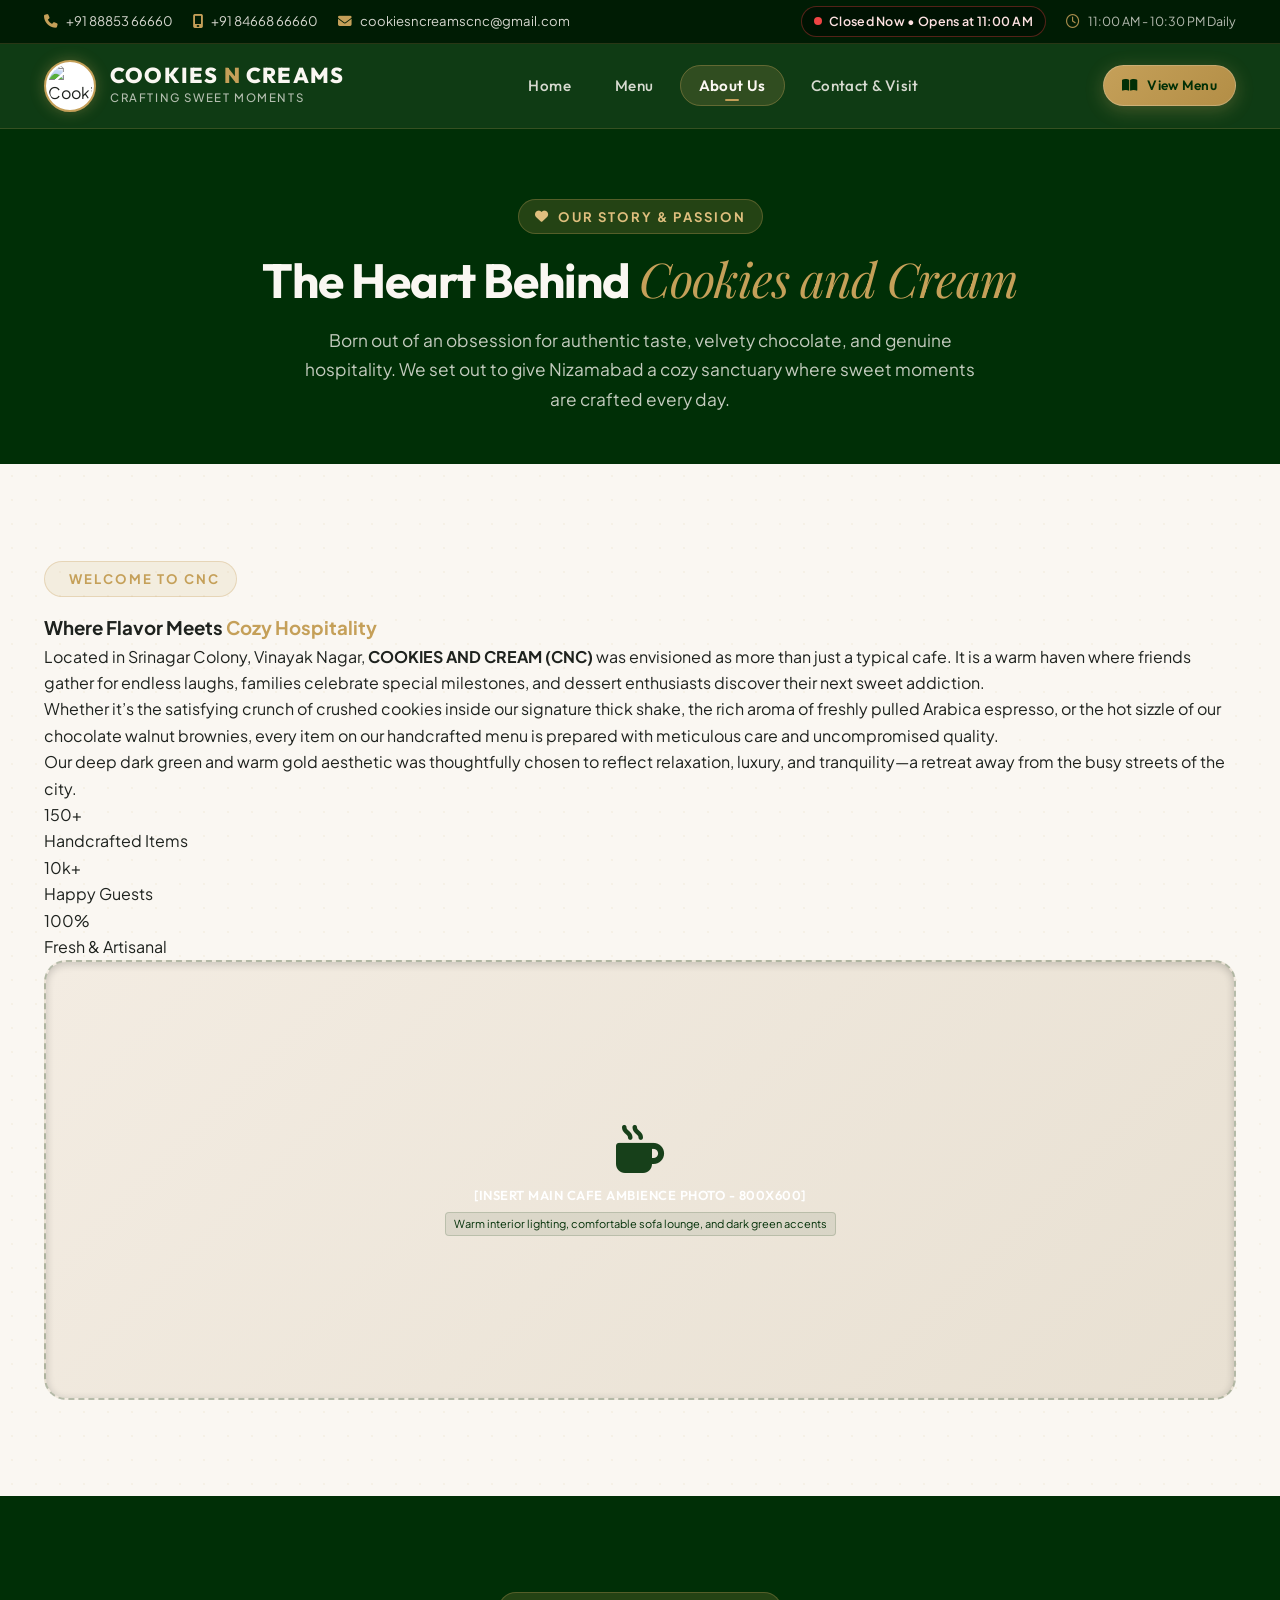
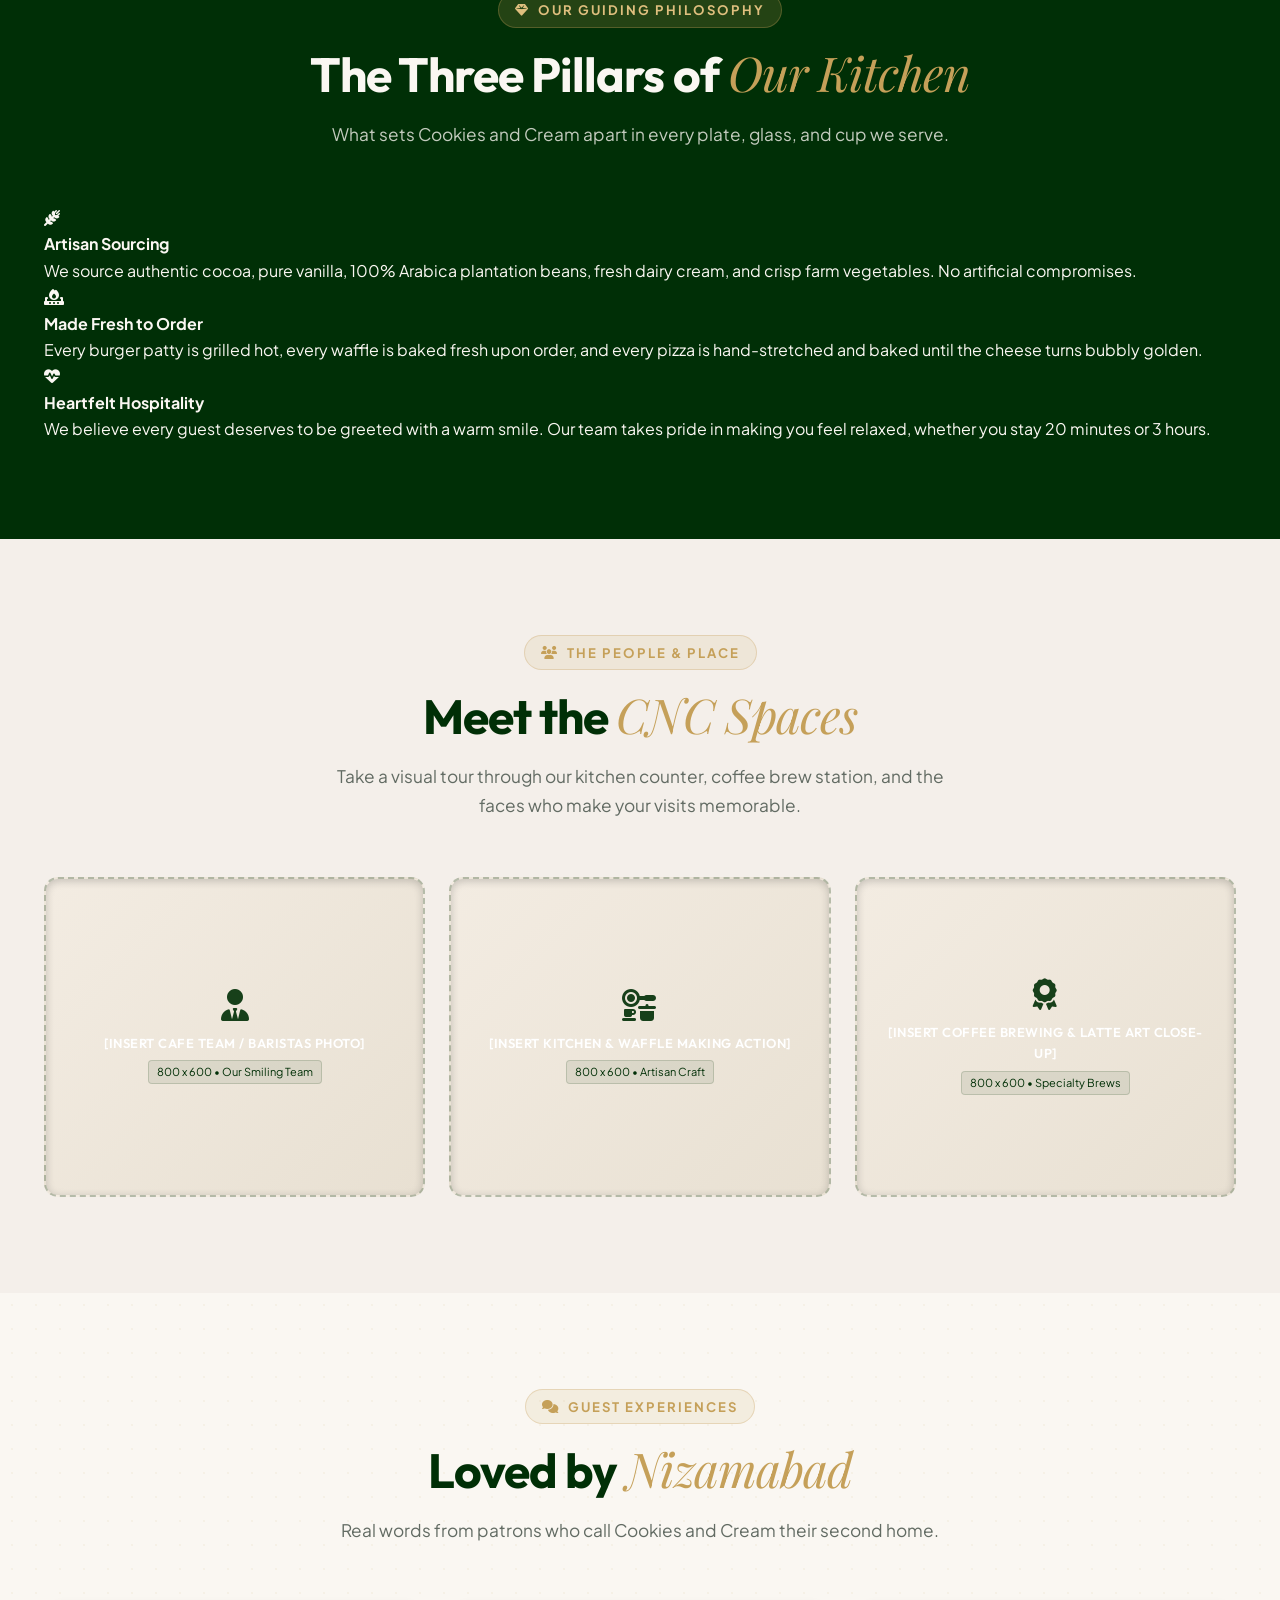
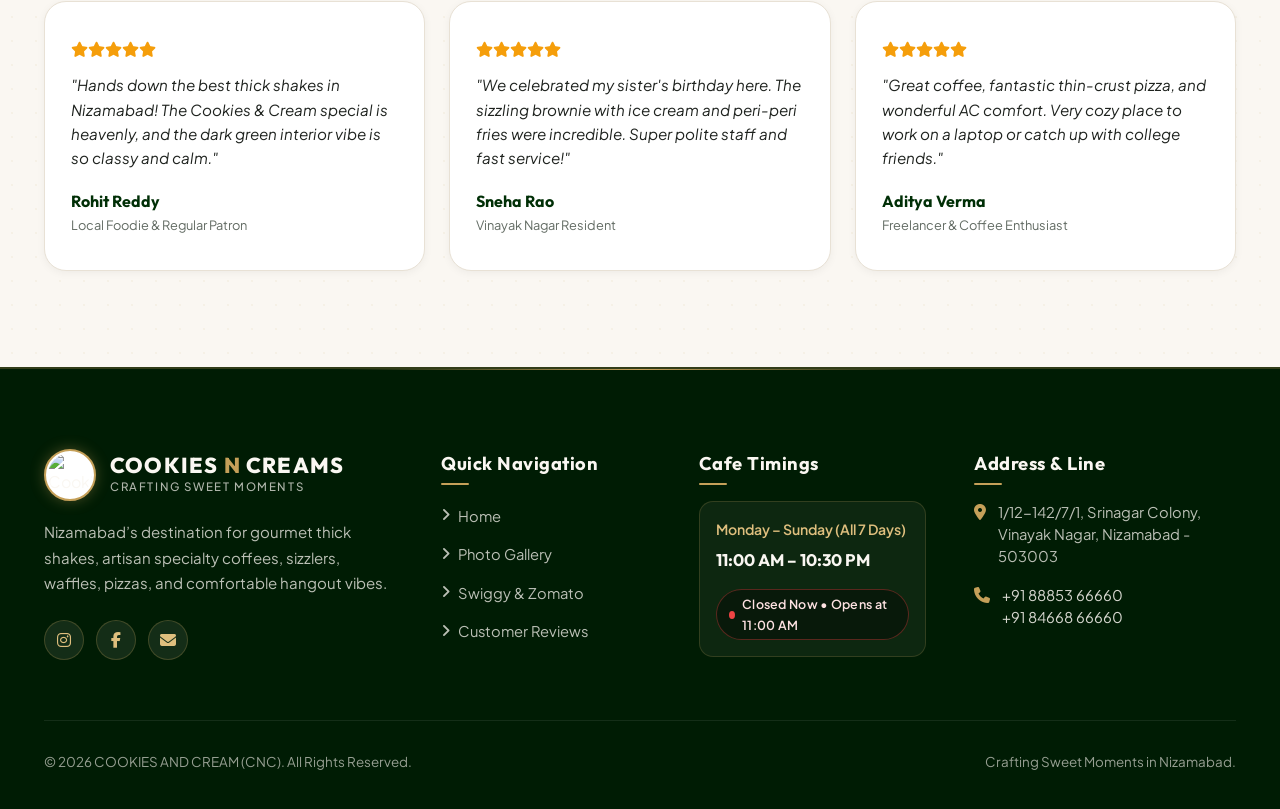
==== about.html @ c21a1222 "Add files via upload" ====
<!DOCTYPE html>
<html lang="en">
<head>
  <meta charset="UTF-8">
  <meta name="viewport" content="width=device-width, initial-scale=1.0">
  <title>About Us | COOKIES AND CREAM (CNC) - Our Story & Cafe Vibe</title>
  <meta name="description" content="Discover the story behind Cookies and Cream (CNC) in Nizamabad. Learn about our passion for artisan thick shakes, specialty coffee brews, cozy ambience, and sweet moments.">

  <!-- Favicon -->
  <link rel="icon" type="image/png" href="./favicon.png">

  <!-- Google Fonts -->
  <link rel="preconnect" href="https://fonts.googleapis.com">
  <link rel="preconnect" href="https://fonts.gstatic.com" crossorigin>
  <link href="https://fonts.googleapis.com/css2?family=Outfit:wght@400;500;600;700;800&family=Playfair+Display:ital,wght@0,600;0,700;1,400;1,600&family=Plus+Jakarta+Sans:wght@300;400;500;600;700&display=swap" rel="stylesheet">

  <!-- Font Awesome Icons -->
  <link rel="stylesheet" href="https://cdnjs.cloudflare.com/ajax/libs/font-awesome/6.5.1/css/all.min.css">

  <!-- Stylesheets -->
  <link rel="stylesheet" href="./style.css">
  <link rel="stylesheet" href="./components.css">
</head>
<body>

  <!-- Top Bar with Live Open/Closed Status -->
  <div class="topbar">
    <div class="container topbar-inner">
      <div class="topbar-left">
        <a href="tel:+918885366660" class="topbar-item" title="Call cafe line 1"><i class="fa-solid fa-phone"></i> +91 88853 66660</a>
        <a href="tel:+918466866660" class="topbar-item" title="Call cafe line 2"><i class="fa-solid fa-mobile-screen"></i> +91 84668 66660</a>
        <a href="mailto:cookiesncreamscnc@gmail.com" class="topbar-item"><i class="fa-solid fa-envelope"></i> cookiesncreamscnc@gmail.com</a>
      </div>
      <div class="topbar-right">
        <div class="live-status-pill is-open" id="aboutLiveStatus">
          <span class="live-status-dot"></span>
          <span>Checking Hours...</span>
        </div>
        <span class="topbar-item" style="font-size: 0.78rem; opacity: 0.85;">
          <i class="fa-regular fa-clock"></i> 11:00 AM - 10:30 PM Daily
        </span>
      </div>
    </div>
  </div>

  <!-- Primary Header -->
  <header class="site-header">
    <div class="container">
      <nav class="navbar">
        <a href="index.html" class="brand-link">
          <div class="brand-emblem-wrap">
            <img src="assets/images/logo.png" alt="Cookies and Cream Emblem" class="brand-emblem-img">
          </div>
          <div class="brand-text-block">
            <span class="brand-title">COOKIES <span>N</span> CREAMS</span>
            <span class="brand-tagline">Crafting Sweet Moments</span>
          </div>
        </a>

        <ul class="nav-menu">
          <li><a href="index.html" class="nav-link">Home</a></li>
          <li><a href="menu.html" class="nav-link">Menu</a></li>
          <li><a href="about.html" class="nav-link active">About Us</a></li>
          <li><a href="contact.html" class="nav-link">Contact & Visit</a></li>
        </ul>

        <div class="nav-actions">
          <a href="menu.html" class="btn btn-gold btn-sm">
            <i class="fa-solid fa-book-open"></i> View Menu
          </a>
          <button class="mobile-nav-toggle" aria-label="Open mobile menu">
            <i class="fa-solid fa-bars-staggered"></i>
          </button>
        </div>
      </nav>
    </div>
  </header>

  <!-- Mobile Drawer -->
  <div class="mobile-drawer-overlay"></div>
  <aside class="mobile-drawer">
    <div class="drawer-header">
      <div class="brand-text-block">
        <span class="brand-title">COOKIES <span>N</span> CREAMS</span>
        <span class="brand-tagline">Crafting Sweet Moments</span>
      </div>
      <button class="drawer-close" aria-label="Close menu"><i class="fa-solid fa-xmark"></i></button>
    </div>
    <ul class="drawer-nav">
      <li><a href="index.html" class="drawer-link"><i class="fa-solid fa-house"></i> Home</a></li>
      <li><a href="menu.html" class="drawer-link"><i class="fa-solid fa-utensils"></i> Complete Menu</a></li>
      <li><a href="about.html" class="drawer-link active"><i class="fa-solid fa-heart"></i> About Us</a></li>
      <li><a href="contact.html" class="drawer-link"><i class="fa-solid fa-location-dot"></i> Contact & Directions</a></li>
    </ul>
    <div class="drawer-info">
      <div class="drawer-contact-item">
        <i class="fa-solid fa-phone"></i>
        <div>
          <a href="tel:+918885366660">+91 88853 66660</a><br>
          <a href="tel:+918466866660">+91 84668 66660</a>
        </div>
      </div>
    </div>
  </aside>

  <!-- ==========================================================================
       HERO BANNER
       ========================================================================== -->
  <section class="section section-dark" style="padding: 70px 0 50px; text-align: center;">
    <div class="container">
      <span class="section-tag"><i class="fa-solid fa-heart"></i> Our Story & Passion</span>
      <h1 class="section-title">The Heart Behind <span class="serif">Cookies and Cream</span></h1>
      <p class="section-desc" style="max-width: 680px; margin: 0 auto;">
        Born out of an obsession for authentic taste, velvety chocolate, and genuine hospitality. We set out to give Nizamabad a cozy sanctuary where sweet moments are crafted every day.
      </p>
    </div>
  </section>

  <!-- ==========================================================================
       ORIGIN STORY SPLIT SECTION
       ========================================================================== -->
  <section class="section section-pattern">
    <div class="container">
      <div class="story-split">
        <div class="story-content">
          <span class="section-tag"><i class="fa-solid fa-sparkles"></i> Welcome to CNC</span>
          <h3>Where Flavor Meets <span class="serif" style="color: var(--color-gold);">Cozy Hospitality</span></h3>
          <p>
            Located in Srinagar Colony, Vinayak Nagar, <strong>COOKIES AND CREAM (CNC)</strong> was envisioned as more than just a typical cafe. It is a warm haven where friends gather for endless laughs, families celebrate special milestones, and dessert enthusiasts discover their next sweet addiction.
          </p>
          <p>
            Whether it’s the satisfying crunch of crushed cookies inside our signature thick shake, the rich aroma of freshly pulled Arabica espresso, or the hot sizzle of our chocolate walnut brownies, every item on our handcrafted menu is prepared with meticulous care and uncompromised quality.
          </p>
          <p>
            Our deep dark green and warm gold aesthetic was thoughtfully chosen to reflect relaxation, luxury, and tranquility—a retreat away from the busy streets of the city.
          </p>

          <div class="stats-grid">
            <div class="stat-box">
              <div class="stat-number">150+</div>
              <div class="stat-label">Handcrafted Items</div>
            </div>
            <div class="stat-box">
              <div class="stat-number">10k+</div>
              <div class="stat-label">Happy Guests</div>
            </div>
            <div class="stat-box">
              <div class="stat-number">100%</div>
              <div class="stat-label">Fresh & Artisanal</div>
            </div>
          </div>
        </div>

        <div>
          <!-- Clean Placeholder for Main Cafe Ambience Photo -->
          <div class="image-placeholder image-placeholder-light" style="min-height: 440px; border-radius: var(--radius-lg);">
            <i class="fa-solid fa-mug-hot placeholder-icon" style="font-size: 3rem;"></i>
            <span class="placeholder-label">[Insert Main Cafe Ambience Photo - 800x600]</span>
            <span class="placeholder-dimensions">Warm interior lighting, comfortable sofa lounge, and dark green accents</span>
          </div>
        </div>
      </div>
    </div>
  </section>

  <!-- ==========================================================================
       OUR 3 PILLARS: SOURCING, ATMOSPHERE & HOSPITALITY
       ========================================================================== -->
  <section class="section section-dark">
    <div class="container">
      <div class="section-header">
        <span class="section-tag"><i class="fa-solid fa-gem"></i> Our Guiding Philosophy</span>
        <h2 class="section-title">The Three Pillars of <span class="serif">Our Kitchen</span></h2>
        <p class="section-desc">What sets Cookies and Cream apart in every plate, glass, and cup we serve.</p>
      </div>

      <div class="values-grid">
        <div class="value-card">
          <div class="value-card-icon">
            <i class="fa-solid fa-wheat-awn"></i>
          </div>
          <h4>Artisan Sourcing</h4>
          <p>We source authentic cocoa, pure vanilla, 100% Arabica plantation beans, fresh dairy cream, and crisp farm vegetables. No artificial compromises.</p>
        </div>

        <div class="value-card">
          <div class="value-card-icon">
            <i class="fa-solid fa-fire-burner"></i>
          </div>
          <h4>Made Fresh to Order</h4>
          <p>Every burger patty is grilled hot, every waffle is baked fresh upon order, and every pizza is hand-stretched and baked until the cheese turns bubbly golden.</p>
        </div>

        <div class="value-card">
          <div class="value-card-icon">
            <i class="fa-solid fa-heart-pulse"></i>
          </div>
          <h4>Heartfelt Hospitality</h4>
          <p>We believe every guest deserves to be greeted with a warm smile. Our team takes pride in making you feel relaxed, whether you stay 20 minutes or 3 hours.</p>
        </div>
      </div>
    </div>
  </section>

  <!-- ==========================================================================
       PHOTO PLACEHOLDERS: TEAM & BEHIND THE SCENES
       ========================================================================== -->
  <section class="section section-cream">
    <div class="container">
      <div class="section-header">
        <span class="section-tag"><i class="fa-solid fa-users"></i> The People & Place</span>
        <h2 class="section-title">Meet the <span class="serif">CNC Spaces</span></h2>
        <p class="section-desc">Take a visual tour through our kitchen counter, coffee brew station, and the faces who make your visits memorable.</p>
      </div>

      <div style="display: grid; grid-template-columns: repeat(auto-fit, minmax(280px, 1fr)); gap: 24px;">
        <div class="image-placeholder image-placeholder-light" style="min-height: 320px;">
          <i class="fa-solid fa-user-tie placeholder-icon"></i>
          <span class="placeholder-label">[Insert Cafe Team / Baristas Photo]</span>
          <span class="placeholder-dimensions">800 x 600 • Our Smiling Team</span>
        </div>

        <div class="image-placeholder image-placeholder-light" style="min-height: 320px;">
          <i class="fa-solid fa-kitchen-set placeholder-icon"></i>
          <span class="placeholder-label">[Insert Kitchen & Waffle Making Action]</span>
          <span class="placeholder-dimensions">800 x 600 • Artisan Craft</span>
        </div>

        <div class="image-placeholder image-placeholder-light" style="min-height: 320px;">
          <i class="fa-solid fa-award placeholder-icon"></i>
          <span class="placeholder-label">[Insert Coffee Brewing & Latte Art Close-up]</span>
          <span class="placeholder-dimensions">800 x 600 • Specialty Brews</span>
        </div>
      </div>
    </div>
  </section>

  <!-- ==========================================================================
       CUSTOMER TESTIMONIALS & COMMUNITY LOVE
       ========================================================================== -->
  <section class="section section-pattern">
    <div class="container">
      <div class="section-header">
        <span class="section-tag"><i class="fa-solid fa-comments"></i> Guest Experiences</span>
        <h2 class="section-title">Loved by <span class="serif">Nizamabad</span></h2>
        <p class="section-desc">Real words from patrons who call Cookies and Cream their second home.</p>
      </div>

      <div class="highlights-grid">
        <div class="highlight-card">
          <div style="color: #F59E0B; margin-bottom: 12px; font-size: 0.95rem;">
            <i class="fa-solid fa-star"></i><i class="fa-solid fa-star"></i><i class="fa-solid fa-star"></i><i class="fa-solid fa-star"></i><i class="fa-solid fa-star"></i>
          </div>
          <p style="font-size: 0.95rem; color: var(--color-charcoal); line-height: 1.6; margin-bottom: 18px; font-style: italic;">
            "Hands down the best thick shakes in Nizamabad! The Cookies & Cream special is heavenly, and the dark green interior vibe is so classy and calm."
          </p>
          <div style="font-weight: 700; font-family: var(--font-heading); color: var(--color-primary);">Rohit Reddy</div>
          <div style="font-size: 0.8rem; color: var(--color-muted);">Local Foodie & Regular Patron</div>
        </div>

        <div class="highlight-card">
          <div style="color: #F59E0B; margin-bottom: 12px; font-size: 0.95rem;">
            <i class="fa-solid fa-star"></i><i class="fa-solid fa-star"></i><i class="fa-solid fa-star"></i><i class="fa-solid fa-star"></i><i class="fa-solid fa-star"></i>
          </div>
          <p style="font-size: 0.95rem; color: var(--color-charcoal); line-height: 1.6; margin-bottom: 18px; font-style: italic;">
            "We celebrated my sister's birthday here. The sizzling brownie with ice cream and peri-peri fries were incredible. Super polite staff and fast service!"
          </p>
          <div style="font-weight: 700; font-family: var(--font-heading); color: var(--color-primary);">Sneha Rao</div>
          <div style="font-size: 0.8rem; color: var(--color-muted);">Vinayak Nagar Resident</div>
        </div>

        <div class="highlight-card">
          <div style="color: #F59E0B; margin-bottom: 12px; font-size: 0.95rem;">
            <i class="fa-solid fa-star"></i><i class="fa-solid fa-star"></i><i class="fa-solid fa-star"></i><i class="fa-solid fa-star"></i><i class="fa-solid fa-star"></i>
          </div>
          <p style="font-size: 0.95rem; color: var(--color-charcoal); line-height: 1.6; margin-bottom: 18px; font-style: italic;">
            "Great coffee, fantastic thin-crust pizza, and wonderful AC comfort. Very cozy place to work on a laptop or catch up with college friends."
          </p>
          <div style="font-weight: 700; font-family: var(--font-heading); color: var(--color-primary);">Aditya Verma</div>
          <div style="font-size: 0.8rem; color: var(--color-muted);">Freelancer & Coffee Enthusiast</div>
        </div>
      </div>
    </div>
  </section>

  <!-- ==========================================================================
       FOOTER (SORTED & VERIFIED QUICK NAV)
       ========================================================================== -->
  <footer class="site-footer">
    <div class="container">
      <div class="footer-grid">
        <div class="footer-brand">
          <a href="index.html" class="brand-link">
            <div class="brand-emblem-wrap">
              <img src="assets/images/logo.png" alt="Cookies and Cream Emblem" class="brand-emblem-img">
            </div>
            <div class="brand-text-block">
              <span class="brand-title">COOKIES <span>N</span> CREAMS</span>
              <span class="brand-tagline">Crafting Sweet Moments</span>
            </div>
          </a>
          <p class="footer-about">
            Nizamabad’s destination for gourmet thick shakes, artisan specialty coffees, sizzlers, waffles, pizzas, and comfortable hangout vibes.
          </p>
          <div class="footer-socials">
            <a href="https://www.instagram.com/cookiesncreams_cnc/" target="_blank" rel="noopener noreferrer" class="social-icon-btn" aria-label="Instagram"><i class="fa-brands fa-instagram"></i></a>
            <a href="https://facebook.com" target="_blank" rel="noopener noreferrer" class="social-icon-btn" aria-label="Facebook"><i class="fa-brands fa-facebook-f"></i></a>
            <a href="mailto:cookiesncreamscnc@gmail.com" class="social-icon-btn" aria-label="Email"><i class="fa-solid fa-envelope"></i></a>
          </div>
        </div>

        <div>
            <h4 class="footer-col-title">Quick Navigation</h4>
            <ul class="footer-links">
              <li>
                <a href="index.html"
                  ><i class="fa-solid fa-angle-right"></i> Home</a
                >
              </li>
              <li>
                <a href="#gallery-section"
                  ><i class="fa-solid fa-angle-right"></i> Photo Gallery</a
                >
              </li>
              <li>
                <a href="#delivery-section"
                  ><i class="fa-solid fa-angle-right"></i> Swiggy & Zomato</a
                >
              </li>
              <li>
                <a href="#reviews-section"
                  ><i class="fa-solid fa-angle-right"></i> Customer Reviews</a
                >
              </li>
            </ul>
          </div>

        <div>
          <h4 class="footer-col-title">Cafe Timings</h4>
          <div class="timing-box">
            <div class="timing-days">Monday – Sunday (All 7 Days)</div>
            <div class="timing-hours">11:00 AM – 10:30 PM</div>
            <div class="live-status-pill is-open" style="margin-top: 6px;">
              <span class="live-status-dot"></span>
              <span>Open Now</span>
            </div>
          </div>
        </div>

        <div>
          <h4 class="footer-col-title">Address & Line</h4>
          <div class="footer-contact-list">
            <div class="footer-contact-item">
              <i class="fa-solid fa-location-dot"></i>
              <div>
                1/12-142/7/1, Srinagar Colony,<br>
                Vinayak Nagar, Nizamabad - 503003
              </div>
            </div>
            <div class="footer-contact-item">
              <i class="fa-solid fa-phone"></i>
              <div>
                <a href="tel:+918885366660">+91 88853 66660</a><br>
                <a href="tel:+918466866660">+91 84668 66660</a>
              </div>
            </div>
          </div>
        </div>
      </div>

      <div class="footer-bottom">
        <div>&copy; 2026 COOKIES AND CREAM (CNC). All Rights Reserved.</div>
        <div>Crafting Sweet Moments in Nizamabad.</div>
      </div>
    </div>
  </footer>

  <!-- Floating Mobile Bar (Cleaned) -->
  <div class="floating-action-bar">
    <div class="floating-action-inner">
      <a href="tel:+918885366660" class="floating-btn primary-call">
        <i class="fa-solid fa-phone-volume"></i>
        <span>Call</span>
      </a>
      <a href="menu.html" class="floating-btn">
        <i class="fa-solid fa-utensils"></i>
        <span>Menu</span>
      </a>
      <a href="index.html#gallery-section" class="floating-btn">
        <i class="fa-solid fa-camera"></i>
        <span>Gallery</span>
      </a>
      <a href="contact.html#map-location" class="floating-btn">
        <i class="fa-solid fa-location-dot"></i>
        <span>Location</span>
      </a>
    </div>
  </div>

  <button class="back-to-top" aria-label="Scroll to top"><i class="fa-solid fa-arrow-up"></i></button>

  <!-- Scripts -->
  <script src="./main.js"></script>
</body>
</html>
---- style.css ----
/* ==========================================================================
   COOKIES AND CREAM (CNC) - CORE DESIGN SYSTEM & STYLESHEET
   Brand Theme: Deep Dark Green (#002F06), Cream (#FAF7F2), Warm Gold (#C5A059)
   ========================================================================== */

:root {
  /* Primary & Accent Color Palette */
  --color-primary: #002F06;
  --color-primary-dark: #001c04;
  --color-primary-light: #084a10;
  --color-primary-surface: #0a3d11;
  --color-primary-rgb: 0, 47, 6;

  --color-gold: #C5A059;
  --color-gold-light: #dfbf7e;
  --color-gold-dark: #a07d35;
  --color-gold-rgb: 197, 160, 89;

  --color-cream: #FAF7F2;
  --color-cream-soft: #F4EFEA;
  --color-cream-card: #FFFFFF;
  --color-cream-border: #E8E1D5;

  --color-charcoal: #1E221E;
  --color-charcoal-light: #2D332D;
  --color-muted: #626B63;
  --color-muted-light: #8E968F;

  /* Status Indicators */
  --color-open-green: #10B981;
  --color-closed-red: #EF4444;

  /* Delivery Partner Colors */
  --color-swiggy: #FC8019;
  --color-zomato: #E23744;

  /* Typography */
  --font-body: 'Plus Jakarta Sans', -apple-system, BlinkMacSystemFont, 'Segoe UI', Roboto, sans-serif;
  --font-heading: 'Outfit', sans-serif;
  --font-serif: 'Playfair Display', Georgia, serif;

  /* Shadows & Glassmorphism */
  --shadow-sm: 0 2px 8px rgba(0, 0, 0, 0.05);
  --shadow-md: 0 8px 24px rgba(0, 0, 0, 0.08);
  --shadow-lg: 0 16px 40px rgba(0, 0, 0, 0.12);
  --shadow-gold: 0 8px 30px rgba(197, 160, 89, 0.22);
  --shadow-dark: 0 12px 36px rgba(0, 47, 6, 0.25);

  --glass-bg: rgba(255, 255, 255, 0.08);
  --glass-border: rgba(197, 160, 89, 0.22);
  --glass-blur: blur(12px);

  /* Radius & Transitions */
  --radius-sm: 8px;
  --radius-md: 14px;
  --radius-lg: 22px;
  --radius-xl: 32px;
  --radius-full: 9999px;

  --transition-fast: 0.2s cubic-bezier(0.25, 0.46, 0.45, 0.94);
  --transition-normal: 0.35s cubic-bezier(0.16, 1, 0.3, 1);
  --transition-bounce: 0.5s cubic-bezier(0.34, 1.56, 0.64, 1);

  --container-max: 1240px;
  --nav-height: 84px;
  --topbar-height: 40px;
}

/* Base Reset */
*, *::before, *::after {
  box-sizing: border-box;
  margin: 0;
  padding: 0;
}

html {
  font-size: 16px;
  scroll-behavior: smooth;
  -webkit-text-size-adjust: 100%;
}

body {
  font-family: var(--font-body);
  background-color: var(--color-cream);
  color: var(--color-charcoal);
  line-height: 1.65;
  overflow-x: hidden;
  -webkit-font-smoothing: antialiased;
  -moz-osx-font-smoothing: grayscale;
}

img, picture, svg, video {
  display: block;
  max-width: 100%;
}

a {
  color: inherit;
  text-decoration: none;
  transition: var(--transition-fast);
}

button, input, select, textarea {
  font: inherit;
}

button {
  cursor: pointer;
  border: none;
  background: none;
}

ul, ol {
  list-style: none;
}

/* Accessibility Focus */
:focus-visible {
  outline: 2px solid var(--color-gold);
  outline-offset: 3px;
}

/* ==========================================================================
   LAYOUT CONTAINERS & UTILITIES
   ========================================================================== */

.container {
  width: 100%;
  max-width: var(--container-max);
  margin-left: auto;
  margin-right: auto;
  padding-left: 24px;
  padding-right: 24px;
}

.container-narrow {
  max-width: 960px;
}

.section {
  padding-top: 96px;
  padding-bottom: 96px;
  position: relative;
}

.section-dark {
  background-color: var(--color-primary);
  color: var(--color-cream);
}

.section-cream {
  background-color: var(--color-cream-soft);
}

.section-pattern {
  background-image: radial-gradient(rgba(197, 160, 89, 0.08) 1px, transparent 1px);
  background-size: 24px 24px;
}

/* Section Header Component */
.section-header {
  text-align: center;
  margin-bottom: 56px;
  position: relative;
}

.section-tag {
  display: inline-flex;
  align-items: center;
  gap: 8px;
  font-size: 0.82rem;
  font-weight: 700;
  text-transform: uppercase;
  letter-spacing: 2px;
  color: var(--color-gold);
  background: rgba(197, 160, 89, 0.12);
  padding: 6px 16px;
  border-radius: var(--radius-full);
  margin-bottom: 16px;
  border: 1px solid rgba(197, 160, 89, 0.3);
}

.section-dark .section-tag {
  background: rgba(197, 160, 89, 0.18);
  color: var(--color-gold-light);
}

.section-title {
  font-family: var(--font-heading);
  font-size: clamp(2rem, 3.8vw, 3rem);
  font-weight: 700;
  line-height: 1.2;
  letter-spacing: -0.02em;
  color: var(--color-primary);
  margin-bottom: 16px;
}

.section-dark .section-title {
  color: var(--color-cream);
}

.section-title .serif {
  font-family: var(--font-serif);
  font-weight: 400;
  font-style: italic;
  color: var(--color-gold);
}

.section-desc {
  font-size: 1.08rem;
  color: var(--color-muted);
  max-width: 640px;
  margin-left: auto;
  margin-right: auto;
  line-height: 1.7;
}

.section-dark .section-desc {
  color: rgba(250, 247, 242, 0.78);
}

/* ==========================================================================
   TOP BAR & LIVE STATUS INDICATOR
   ========================================================================== */

.topbar {
  background-color: var(--color-primary-dark);
  color: var(--color-cream);
  font-size: 0.82rem;
  border-bottom: 1px solid rgba(197, 160, 89, 0.2);
  position: relative;
  z-index: 101;
}

.topbar-inner {
  display: flex;
  align-items: center;
  justify-content: space-between;
  min-height: var(--topbar-height);
  padding-top: 6px;
  padding-bottom: 6px;
  gap: 16px;
}

.topbar-left, .topbar-right {
  display: flex;
  align-items: center;
  gap: 20px;
}

.topbar-item {
  display: inline-flex;
  align-items: center;
  gap: 8px;
  color: rgba(250, 247, 242, 0.85);
  transition: var(--transition-fast);
}

.topbar-item:hover {
  color: var(--color-gold-light);
}

.topbar-item i {
  color: var(--color-gold);
  font-size: 0.85rem;
}

/* Dynamic Live Status Badge */
.live-status-pill {
  display: inline-flex;
  align-items: center;
  gap: 7px;
  background: rgba(0, 0, 0, 0.35);
  padding: 4px 12px;
  border-radius: var(--radius-full);
  font-weight: 600;
  font-size: 0.78rem;
  border: 1px solid rgba(255, 255, 255, 0.15);
  letter-spacing: 0.3px;
  transition: var(--transition-fast);
}

.live-status-dot {
  width: 8px;
  height: 8px;
  border-radius: 50%;
  display: inline-block;
  position: relative;
}

.live-status-pill.is-open {
  border-color: rgba(16, 185, 129, 0.4);
  color: #D1FAE5;
}

.live-status-pill.is-open .live-status-dot {
  background-color: var(--color-open-green);
  box-shadow: 0 0 0 0 rgba(16, 185, 129, 0.7);
  animation: pulse-green 2s infinite;
}

.live-status-pill.is-closed {
  border-color: rgba(239, 68, 68, 0.35);
  color: #FEE2E2;
}

.live-status-pill.is-closed .live-status-dot {
  background-color: var(--color-closed-red);
}

@keyframes pulse-green {
  0% {
    box-shadow: 0 0 0 0 rgba(16, 185, 129, 0.7);
  }
  70% {
    box-shadow: 0 0 0 8px rgba(16, 185, 129, 0);
  }
  100% {
    box-shadow: 0 0 0 0 rgba(16, 185, 129, 0);
  }
}

/* ==========================================================================
   HEADER & NAVIGATION
   ========================================================================== */

.site-header {
  position: sticky;
  top: 0;
  left: 0;
  right: 0;
  z-index: 100;
  background-color: rgba(0, 47, 6, 0.94);
  backdrop-filter: blur(14px);
  -webkit-backdrop-filter: blur(14px);
  border-bottom: 1px solid rgba(197, 160, 89, 0.22);
  transition: all 0.3s ease;
}

.site-header.scrolled {
  background-color: rgba(0, 47, 6, 0.98);
  box-shadow: 0 10px 30px rgba(0, 0, 0, 0.25);
}

.navbar {
  display: flex;
  align-items: center;
  justify-content: space-between;
  height: var(--nav-height);
}

/* Brand Logo */
.brand-link {
  display: flex;
  align-items: center;
  gap: 14px;
  text-decoration: none;
}

.brand-emblem-wrap {
  width: 52px;
  height: 52px;
  border-radius: 50%;
  background: #FFFFFF;
  padding: 2px;
  display: flex;
  align-items: center;
  justify-content: center;
  box-shadow: 0 0 14px rgba(197, 160, 89, 0.35);
  border: 2px solid var(--color-gold);
  flex-shrink: 0;
  transition: transform var(--transition-normal);
}

.brand-link:hover .brand-emblem-wrap {
  transform: rotate(6deg) scale(1.05);
}

.brand-emblem-img {
  width: 100%;
  height: 100%;
  object-fit: contain;
  border-radius: 50%;
}

.brand-text-block {
  display: flex;
  flex-direction: column;
}

.brand-title {
  font-family: var(--font-heading);
  font-size: 1.35rem;
  font-weight: 800;
  letter-spacing: 1.2px;
  color: var(--color-cream);
  line-height: 1.1;
  text-transform: uppercase;
}

.brand-title span {
  color: var(--color-gold);
}

.brand-tagline {
  font-size: 0.72rem;
  letter-spacing: 1.6px;
  text-transform: uppercase;
  color: rgba(250, 247, 242, 0.7);
  font-weight: 500;
}

/* Nav Menu */
.nav-menu {
  display: flex;
  align-items: center;
  gap: 8px;
}

.nav-link {
  position: relative;
  font-family: var(--font-heading);
  font-size: 0.95rem;
  font-weight: 500;
  color: rgba(250, 247, 242, 0.85);
  padding: 10px 18px;
  border-radius: var(--radius-full);
  transition: var(--transition-fast);
  letter-spacing: 0.4px;
}

.nav-link:hover {
  color: var(--color-gold-light);
  background: rgba(255, 255, 255, 0.06);
}

.nav-link.active {
  color: var(--color-cream);
  background: rgba(197, 160, 89, 0.18);
  border: 1px solid rgba(197, 160, 89, 0.35);
  font-weight: 600;
}

.nav-link.active::after {
  content: '';
  position: absolute;
  bottom: 4px;
  left: 50%;
  transform: translateX(-50%);
  width: 14px;
  height: 2px;
  background-color: var(--color-gold);
  border-radius: 2px;
}

/* Nav Actions */
.nav-actions {
  display: flex;
  align-items: center;
  gap: 14px;
}

/* Buttons */
.btn {
  display: inline-flex;
  align-items: center;
  justify-content: center;
  gap: 10px;
  padding: 13px 26px;
  border-radius: var(--radius-full);
  font-family: var(--font-heading);
  font-size: 0.94rem;
  font-weight: 600;
  letter-spacing: 0.3px;
  text-decoration: none;
  transition: all var(--transition-normal);
  white-space: nowrap;
}

.btn-gold {
  background: linear-gradient(135deg, #C5A059 0%, #B38E46 100%);
  color: #002F06;
  box-shadow: 0 4px 18px rgba(197, 160, 89, 0.3);
  border: 1px solid rgba(255, 255, 255, 0.2);
}

.btn-gold:hover {
  background: linear-gradient(135deg, #dfbf7e 0%, #C5A059 100%);
  transform: translateY(-2px);
  box-shadow: 0 8px 24px rgba(197, 160, 89, 0.45);
  color: #001a03;
}

.btn-outline-gold {
  background: transparent;
  color: var(--color-gold-light);
  border: 1.5px solid var(--color-gold);
}

.btn-outline-gold:hover {
  background: rgba(197, 160, 89, 0.15);
  color: var(--color-cream);
  border-color: var(--color-gold-light);
  transform: translateY(-2px);
}

.btn-primary {
  background-color: var(--color-primary);
  color: var(--color-cream);
  box-shadow: var(--shadow-dark);
}

.btn-primary:hover {
  background-color: var(--color-primary-light);
  transform: translateY(-2px);
  color: #FFFFFF;
}

.btn-outline-dark {
  border: 1.5px solid var(--color-primary);
  color: var(--color-primary);
  background: transparent;
}

.btn-outline-dark:hover {
  background-color: var(--color-primary);
  color: var(--color-cream);
  transform: translateY(-2px);
}

.btn-sm {
  padding: 8px 18px;
  font-size: 0.85rem;
}

.btn-lg {
  padding: 16px 34px;
  font-size: 1.05rem;
}

/* Mobile Toggle Hamburger */
.mobile-nav-toggle {
  display: none;
  width: 44px;
  height: 44px;
  background: rgba(255, 255, 255, 0.08);
  border: 1px solid rgba(197, 160, 89, 0.3);
  border-radius: var(--radius-sm);
  color: var(--color-cream);
  font-size: 1.25rem;
  align-items: center;
  justify-content: center;
  transition: var(--transition-fast);
}

.mobile-nav-toggle:hover {
  background: rgba(197, 160, 89, 0.2);
  color: var(--color-gold);
}

/* Mobile Drawer */
.mobile-drawer {
  position: fixed;
  top: 0;
  right: -100%;
  width: 85%;
  max-width: 380px;
  height: 100vh;
  background-color: var(--color-primary-dark);
  color: var(--color-cream);
  z-index: 1000;
  box-shadow: -10px 0 30px rgba(0, 0, 0, 0.5);
  padding: 30px 24px;
  display: flex;
  flex-direction: column;
  transition: right 0.4s cubic-bezier(0.16, 1, 0.3, 1);
  overflow-y: auto;
  border-left: 1px solid rgba(197, 160, 89, 0.25);
}

.mobile-drawer.open {
  right: 0;
}

.mobile-drawer-overlay {
  position: fixed;
  inset: 0;
  background: rgba(0, 0, 0, 0.7);
  backdrop-filter: blur(4px);
  z-index: 999;
  opacity: 0;
  pointer-events: none;
  transition: opacity 0.3s ease;
}

.mobile-drawer-overlay.active {
  opacity: 1;
  pointer-events: auto;
}

.drawer-header {
  display: flex;
  align-items: center;
  justify-content: space-between;
  padding-bottom: 20px;
  border-bottom: 1px solid rgba(197, 160, 89, 0.2);
  margin-bottom: 24px;
}

.drawer-close {
  width: 38px;
  height: 38px;
  border-radius: 50%;
  background: rgba(255, 255, 255, 0.08);
  color: var(--color-cream);
  display: flex;
  align-items: center;
  justify-content: center;
  font-size: 1.1rem;
}

.drawer-nav {
  display: flex;
  flex-direction: column;
  gap: 12px;
  margin-bottom: 30px;
}

.drawer-link {
  display: flex;
  align-items: center;
  gap: 14px;
  padding: 12px 16px;
  border-radius: var(--radius-md);
  font-family: var(--font-heading);
  font-size: 1.05rem;
  font-weight: 600;
  color: rgba(250, 247, 242, 0.85);
  transition: var(--transition-fast);
}

.drawer-link i {
  color: var(--color-gold);
  width: 22px;
}

.drawer-link:hover, .drawer-link.active {
  background: rgba(197, 160, 89, 0.16);
  color: var(--color-gold-light);
}

.drawer-info {
  margin-top: auto;
  padding-top: 24px;
  border-top: 1px solid rgba(197, 160, 89, 0.2);
  display: flex;
  flex-direction: column;
  gap: 14px;
  font-size: 0.88rem;
}

.drawer-contact-item {
  display: flex;
  align-items: flex-start;
  gap: 10px;
  color: rgba(250, 247, 242, 0.75);
}

.drawer-contact-item i {
  color: var(--color-gold);
  margin-top: 3px;
}

/* ==========================================================================
   FOOTER COMPONENT
   ========================================================================== */

.site-footer {
  background-color: var(--color-primary-dark);
  color: var(--color-cream);
  padding-top: 80px;
  padding-bottom: 36px;
  border-top: 2px solid rgba(197, 160, 89, 0.25);
  position: relative;
  overflow: hidden;
}

.site-footer::before {
  content: '';
  position: absolute;
  top: 0;
  left: 50%;
  transform: translateX(-50%);
  width: 600px;
  height: 1px;
  background: linear-gradient(90deg, transparent, var(--color-gold), transparent);
}

.footer-grid {
  display: grid;
  grid-template-columns: 2fr 1.2fr 1.3fr 1.5fr;
  gap: 48px;
  margin-bottom: 60px;
}

.footer-brand .brand-link {
  margin-bottom: 18px;
}

.footer-about {
  color: rgba(250, 247, 242, 0.75);
  font-size: 0.94rem;
  line-height: 1.7;
  margin-bottom: 24px;
}

.footer-socials {
  display: flex;
  gap: 12px;
}

.social-icon-btn {
  width: 40px;
  height: 40px;
  border-radius: 50%;
  background: rgba(255, 255, 255, 0.08);
  border: 1px solid rgba(197, 160, 89, 0.25);
  color: var(--color-gold-light);
  display: flex;
  align-items: center;
  justify-content: center;
  font-size: 1rem;
  transition: all var(--transition-fast);
}

.social-icon-btn:hover {
  background: var(--color-gold);
  color: #002F06;
  transform: translateY(-3px);
  box-shadow: 0 6px 16px rgba(197, 160, 89, 0.35);
}

.footer-col-title {
  font-family: var(--font-heading);
  font-size: 1.15rem;
  font-weight: 700;
  color: var(--color-cream);
  margin-bottom: 22px;
  position: relative;
  letter-spacing: 0.5px;
}

.footer-col-title::after {
  content: '';
  position: absolute;
  bottom: -6px;
  left: 0;
  width: 28px;
  height: 2px;
  background-color: var(--color-gold);
  border-radius: 2px;
}

.footer-links {
  display: flex;
  flex-direction: column;
  gap: 12px;
}

.footer-links a {
  color: rgba(250, 247, 242, 0.75);
  font-size: 0.92rem;
  transition: var(--transition-fast);
  display: inline-flex;
  align-items: center;
  gap: 8px;
}

.footer-links a:hover {
  color: var(--color-gold-light);
  transform: translateX(4px);
}

.footer-contact-list {
  display: flex;
  flex-direction: column;
  gap: 16px;
}

.footer-contact-item {
  display: flex;
  gap: 12px;
  font-size: 0.92rem;
  color: rgba(250, 247, 242, 0.75);
  line-height: 1.5;
}

.footer-contact-item i {
  color: var(--color-gold);
  font-size: 1rem;
  margin-top: 3px;
  flex-shrink: 0;
}

.footer-contact-item a {
  color: rgba(250, 247, 242, 0.85);
}

.footer-contact-item a:hover {
  color: var(--color-gold-light);
}

.timing-box {
  background: rgba(255, 255, 255, 0.05);
  border: 1px solid rgba(197, 160, 89, 0.2);
  border-radius: var(--radius-md);
  padding: 16px;
}

.timing-days {
  font-weight: 600;
  color: var(--color-gold-light);
  font-size: 0.88rem;
  margin-bottom: 4px;
}

.timing-hours {
  font-size: 1.05rem;
  font-weight: 700;
  color: var(--color-cream);
  font-family: var(--font-heading);
  margin-bottom: 10px;
}

.footer-bottom {
  padding-top: 30px;
  border-top: 1px solid rgba(255, 255, 255, 0.08);
  display: flex;
  align-items: center;
  justify-content: space-between;
  flex-wrap: wrap;
  gap: 16px;
  font-size: 0.84rem;
  color: rgba(250, 247, 242, 0.6);
}

.footer-bottom a {
  color: var(--color-gold-light);
}

/* ==========================================================================
   FLOATING MOBILE ACTION BAR & BACK TO TOP
   ========================================================================== */

.floating-action-bar {
  display: none;
  position: fixed;
  bottom: 16px;
  left: 16px;
  right: 16px;
  background: rgba(0, 35, 4, 0.94);
  backdrop-filter: blur(16px);
  border: 1px solid rgba(197, 160, 89, 0.35);
  border-radius: var(--radius-full);
  padding: 8px 12px;
  z-index: 99;
  box-shadow: 0 10px 30px rgba(0, 0, 0, 0.4);
}

.floating-action-inner {
  display: flex;
  align-items: center;
  justify-content: space-around;
  gap: 8px;
}

.floating-btn {
  display: flex;
  flex-direction: column;
  align-items: center;
  gap: 4px;
  color: var(--color-cream);
  font-size: 0.72rem;
  font-weight: 600;
  text-decoration: none;
  padding: 6px 12px;
  border-radius: var(--radius-sm);
  transition: var(--transition-fast);
}

.floating-btn i {
  font-size: 1.1rem;
  color: var(--color-gold);
}

.floating-btn.primary-call {
  background: var(--color-gold);
  color: #002F06;
  border-radius: var(--radius-full);
  padding: 8px 16px;
}

.floating-btn.primary-call i {
  color: #002F06;
}

.back-to-top {
  position: fixed;
  bottom: 30px;
  right: 30px;
  width: 46px;
  height: 46px;
  border-radius: 50%;
  background: var(--color-primary);
  border: 1.5px solid var(--color-gold);
  color: var(--color-gold);
  display: flex;
  align-items: center;
  justify-content: center;
  font-size: 1.1rem;
  z-index: 90;
  cursor: pointer;
  box-shadow: var(--shadow-md);
  opacity: 0;
  visibility: hidden;
  transform: translateY(12px);
  transition: all var(--transition-normal);
}

.back-to-top.visible {
  opacity: 1;
  visibility: visible;
  transform: translateY(0);
}

.back-to-top:hover {
  background: var(--color-gold);
  color: var(--color-primary);
  transform: translateY(-4px);
}

/* ==========================================================================
   RESPONSIVE DESIGN BREAKPOINTS
   ========================================================================== */

@media (max-width: 1024px) {
  .footer-grid {
    grid-template-columns: repeat(2, 1fr);
    gap: 40px;
  }
}

@media (max-width: 868px) {
  .topbar-left {
    display: none;
  }
  
  .topbar-inner {
    justify-content: center;
  }

  .nav-menu, .nav-actions .btn {
    display: none;
  }

  .mobile-nav-toggle {
    display: flex;
  }

  .floating-action-bar {
    display: block;
  }

  body {
    padding-bottom: 74px; /* Space for mobile floating bar */
  }

  .back-to-top {
    bottom: 86px;
    right: 20px;
  }
}

@media (max-width: 640px) {
  .footer-grid {
    grid-template-columns: 1fr;
    gap: 36px;
  }

  .footer-bottom {
    flex-direction: column;
    text-align: center;
  }

  .section {
    padding-top: 64px;
    padding-bottom: 64px;
  }
}
---- components.css ----
/* ==========================================================================
   COOKIES AND CREAM (CNC) - SPECIALIZED INTERACTIVE COMPONENTS
   Simple Vanilla HTML / CSS / JS - Fully Responsive across all devices
   ========================================================================== */

/* ==========================================================================
   1. HERO SECTION
   ========================================================================== */
.hero {
  position: relative;
  min-height: 85vh;
  display: flex;
  align-items: center;
  background-color: var(--color-primary-dark);
  color: var(--color-cream);
  padding: 90px 0 70px;
  overflow: hidden;
}

.hero-bg-container {
  position: absolute;
  inset: 0;
  z-index: 1;
  overflow: hidden;
}

.hero-bg-media {
  width: 100%;
  height: 100%;
  object-fit: cover;
  opacity: 0.32;
  filter: contrast(110%) brightness(85%);
  transform: scale(1.03);
  transition: transform 8s ease;
}

.hero:hover .hero-bg-media {
  transform: scale(1.07);
}

.hero-overlay {
  position: absolute;
  inset: 0;
  background: radial-gradient(circle at 75% 30%, rgba(197, 160, 89, 0.15) 0%, transparent 60%),
              linear-gradient(180deg, rgba(0, 47, 6, 0.90) 0%, rgba(0, 24, 4, 0.96) 100%);
  z-index: 2;
}

.hero-content {
  position: relative;
  z-index: 3;
  max-width: 800px;
}

.hero-badge {
  display: inline-flex;
  align-items: center;
  gap: 9px;
  background: rgba(197, 160, 89, 0.15);
  border: 1px solid rgba(197, 160, 89, 0.35);
  padding: 7px 18px;
  border-radius: var(--radius-full);
  font-size: 0.84rem;
  font-weight: 600;
  color: var(--color-gold-light);
  letter-spacing: 1.4px;
  text-transform: uppercase;
  margin-bottom: 22px;
  backdrop-filter: blur(8px);
}

.hero-badge i {
  color: var(--color-gold);
}

.hero-title {
  font-family: var(--font-heading);
  font-size: clamp(2.2rem, 5.2vw, 4rem);
  font-weight: 800;
  line-height: 1.14;
  letter-spacing: -0.02em;
  color: var(--color-cream);
  margin-bottom: 22px;
}

.hero-title .gold-text {
  color: var(--color-gold);
  background: linear-gradient(135deg, #dfbf7e 0%, #C5A059 100%);
  -webkit-background-clip: text;
  -webkit-text-fill-color: transparent;
}

.hero-title .serif-italic {
  font-family: var(--font-serif);
  font-weight: 400;
  font-style: italic;
  display: block;
  font-size: 0.92em;
}

.hero-subtitle {
  font-size: 1.12rem;
  line-height: 1.7;
  color: rgba(250, 247, 242, 0.85);
  margin-bottom: 34px;
  max-width: 640px;
}

.hero-actions {
  display: flex;
  align-items: center;
  gap: 16px;
  flex-wrap: wrap;
  margin-bottom: 42px;
}

.hero-features-bar {
  display: flex;
  align-items: center;
  gap: 28px;
  padding-top: 26px;
  border-top: 1px solid rgba(197, 160, 89, 0.2);
  flex-wrap: wrap;
}

.hero-feature-item {
  display: flex;
  align-items: center;
  gap: 12px;
}

.hero-feature-icon {
  width: 42px;
  height: 42px;
  border-radius: 50%;
  background: rgba(197, 160, 89, 0.12);
  border: 1px solid rgba(197, 160, 89, 0.3);
  display: flex;
  align-items: center;
  justify-content: center;
  color: var(--color-gold);
  font-size: 1.1rem;
}

.hero-feature-text h4 {
  font-family: var(--font-heading);
  font-size: 0.92rem;
  font-weight: 700;
  color: var(--color-cream);
  margin-bottom: 2px;
}

.hero-feature-text p {
  font-size: 0.8rem;
  color: rgba(250, 247, 242, 0.65);
}

/* ==========================================================================
   2. DELIVERY REDIRECT CARDS (SWIGGY & ZOMATO ONLY)
   ========================================================================== */

.delivery-section {
  position: relative;
  padding: 80px 0;
  background-color: #FAF7F2;
}

.delivery-grid-two {
  display: grid;
  grid-template-columns: repeat(2, 1fr);
  gap: 28px;
  margin-top: 20px;
  max-width: 900px;
  margin-left: auto;
  margin-right: auto;
}

.delivery-card {
  position: relative;
  background: #FFFFFF;
  border-radius: var(--radius-lg);
  padding: 34px 30px;
  box-shadow: 0 8px 24px rgba(0, 0, 0, 0.05);
  border: 1.5px solid var(--color-cream-border);
  transition: all var(--transition-normal);
  display: flex;
  flex-direction: column;
  justify-content: space-between;
  overflow: hidden;
}

.delivery-card::before {
  content: '';
  position: absolute;
  top: 0;
  left: 0;
  right: 0;
  height: 5px;
  transition: transform var(--transition-normal);
  transform: scaleX(0);
  transform-origin: left;
}

.delivery-card:hover {
  transform: translateY(-6px);
  box-shadow: 0 16px 36px rgba(0, 0, 0, 0.1);
}

.delivery-card:hover::before {
  transform: scaleX(1);
}

/* Swiggy Variant */
.delivery-card.swiggy::before {
  background: var(--color-swiggy);
}

.delivery-card.swiggy:hover {
  border-color: rgba(252, 128, 25, 0.4);
}

/* Zomato Variant */
.delivery-card.zomato::before {
  background: var(--color-zomato);
}

.delivery-card.zomato:hover {
  border-color: rgba(226, 55, 68, 0.4);
}

.delivery-card-header {
  display: flex;
  align-items: center;
  justify-content: space-between;
  margin-bottom: 20px;
}

.delivery-brand-badge {
  display: flex;
  align-items: center;
  gap: 14px;
}

.delivery-icon-box {
  width: 52px;
  height: 52px;
  border-radius: var(--radius-md);
  display: flex;
  align-items: center;
  justify-content: center;
  font-size: 1.6rem;
  color: #FFFFFF;
}

.delivery-card.swiggy .delivery-icon-box {
  background: linear-gradient(135deg, #FC8019 0%, #E66A00 100%);
  box-shadow: 0 6px 16px rgba(252, 128, 25, 0.35);
}

.delivery-card.zomato .delivery-icon-box {
  background: linear-gradient(135deg, #E23744 0%, #CB202D 100%);
  box-shadow: 0 6px 16px rgba(226, 55, 68, 0.35);
}

.delivery-brand-names h3 {
  font-family: var(--font-heading);
  font-size: 1.4rem;
  font-weight: 800;
  color: var(--color-charcoal);
  margin-bottom: 2px;
}

.delivery-brand-names span {
  font-size: 0.82rem;
  color: var(--color-muted);
  font-weight: 500;
}

.delivery-rating {
  display: inline-flex;
  align-items: center;
  gap: 5px;
  background: #F4EFEA;
  padding: 6px 12px;
  border-radius: var(--radius-full);
  font-size: 0.85rem;
  font-weight: 700;
  color: var(--color-primary);
}

.delivery-rating i {
  color: #F59E0B;
}

.delivery-body {
  margin-bottom: 26px;
}

.delivery-body p {
  font-size: 0.94rem;
  color: var(--color-muted);
  line-height: 1.6;
  margin-bottom: 16px;
}

.delivery-perks {
  display: flex;
  flex-wrap: wrap;
  gap: 8px;
}

.delivery-perk-chip {
  display: inline-flex;
  align-items: center;
  gap: 6px;
  background: #F9F7F4;
  border: 1px solid var(--color-cream-border);
  padding: 5px 12px;
  border-radius: var(--radius-full);
  font-size: 0.78rem;
  color: var(--color-charcoal);
  font-weight: 500;
}

.delivery-perk-chip i {
  color: var(--color-primary);
  font-size: 0.75rem;
}

.delivery-btn {
  display: flex;
  align-items: center;
  justify-content: center;
  gap: 10px;
  padding: 14px 22px;
  border-radius: var(--radius-md);
  font-family: var(--font-heading);
  font-size: 0.96rem;
  font-weight: 700;
  text-decoration: none;
  transition: all var(--transition-fast);
  width: 100%;
}

.delivery-card.swiggy .delivery-btn {
  background-color: var(--color-swiggy);
  color: #FFFFFF;
}

.delivery-card.swiggy .delivery-btn:hover {
  background-color: #E66A00;
  box-shadow: 0 6px 20px rgba(252, 128, 25, 0.4);
}

.delivery-card.zomato .delivery-btn {
  background-color: var(--color-zomato);
  color: #FFFFFF;
}

.delivery-card.zomato .delivery-btn:hover {
  background-color: #CB202D;
  box-shadow: 0 6px 20px rgba(226, 55, 68, 0.4);
}

/* ==========================================================================
   3. QUICK HIGHLIGHTS / FEATURE CARDS
   ========================================================================== */

.highlights-grid {
  display: grid;
  grid-template-columns: repeat(auto-fit, minmax(260px, 1fr));
  gap: 24px;
}

.highlight-card {
  background: #FFFFFF;
  border-radius: var(--radius-lg);
  padding: 34px 26px;
  border: 1px solid var(--color-cream-border);
  box-shadow: var(--shadow-sm);
  transition: all var(--transition-normal);
  text-align: left;
  position: relative;
  display: flex;
  flex-direction: column;
}

.highlight-card:hover {
  transform: translateY(-5px);
  box-shadow: var(--shadow-md);
  border-color: rgba(197, 160, 89, 0.5);
}

.highlight-icon-box {
  width: 58px;
  height: 58px;
  border-radius: var(--radius-md);
  background: rgba(0, 47, 6, 0.05);
  border: 1px solid rgba(197, 160, 89, 0.3);
  display: flex;
  align-items: center;
  justify-content: center;
  font-size: 1.5rem;
  color: var(--color-primary);
  margin-bottom: 20px;
  transition: all var(--transition-fast);
}

.highlight-card:hover .highlight-icon-box {
  background: var(--color-primary);
  color: var(--color-gold);
  transform: scale(1.06) rotate(3deg);
}

.highlight-title {
  font-family: var(--font-heading);
  font-size: 1.25rem;
  font-weight: 700;
  color: var(--color-primary);
  margin-bottom: 10px;
}

.highlight-desc {
  font-size: 0.94rem;
  color: var(--color-muted);
  line-height: 1.65;
}

/* ==========================================================================
   4. IMAGE PLACEHOLDER SYSTEM (STYLED BOXES WITH LABELS & DIMENSIONS)
   ========================================================================== */

.image-placeholder {
  position: relative;
  background: linear-gradient(135deg, #273328 0%, #1a231b 100%);
  border: 2px dashed rgba(197, 160, 89, 0.45);
  border-radius: var(--radius-md);
  display: flex;
  flex-direction: column;
  align-items: center;
  justify-content: center;
  text-align: center;
  padding: 22px;
  color: var(--color-cream);
  min-height: 230px;
  width: 100%;
  overflow: hidden;
  box-shadow: inset 0 2px 8px rgba(0, 0, 0, 0.2);
  transition: all var(--transition-fast);
}

.image-placeholder:hover {
  border-color: var(--color-gold);
  background: linear-gradient(135deg, #2e3d2f 0%, #1e291f 100%);
}

.image-placeholder-light {
  background: linear-gradient(135deg, #F3ECE2 0%, #E8E0D2 100%);
  border: 2px dashed rgba(0, 47, 6, 0.25);
  color: var(--color-primary);
}

.image-placeholder-light:hover {
  border-color: var(--color-primary);
}

.placeholder-icon {
  font-size: 2.2rem;
  color: var(--color-gold);
  margin-bottom: 10px;
  opacity: 0.9;
}

.image-placeholder-light .placeholder-icon {
  color: var(--color-primary);
}

.placeholder-label {
  font-family: var(--font-heading);
  font-weight: 700;
  font-size: 1rem;
  letter-spacing: 0.4px;
  margin-bottom: 4px;
  text-transform: uppercase;
}

.placeholder-dimensions {
  font-size: 0.78rem;
  color: rgba(250, 247, 242, 0.7);
  background: rgba(0, 0, 0, 0.3);
  padding: 3px 10px;
  border-radius: var(--radius-full);
  border: 1px solid rgba(255, 255, 255, 0.1);
  display: inline-block;
}

.image-placeholder-light .placeholder-dimensions {
  color: var(--color-primary);
  background: rgba(0, 47, 6, 0.08);
  border-color: rgba(0, 47, 6, 0.15);
}

/* ==========================================================================
   5. INTERACTIVE CAFE GALLERY SECTION
   ========================================================================== */

.gallery-filters {
  display: flex;
  align-items: center;
  justify-content: center;
  gap: 10px;
  flex-wrap: wrap;
  margin-bottom: 34px;
}

.gallery-filter-btn {
  padding: 9px 20px;
  border-radius: var(--radius-full);
  border: 1.5px solid var(--color-cream-border);
  background: #FFFFFF;
  font-family: var(--font-heading);
  font-size: 0.88rem;
  font-weight: 600;
  color: var(--color-charcoal);
  transition: all var(--transition-fast);
}

.gallery-filter-btn:hover {
  border-color: var(--color-gold);
  color: var(--color-primary);
}

.gallery-filter-btn.active {
  background: var(--color-primary);
  color: var(--color-cream);
  border-color: var(--color-primary);
  box-shadow: 0 4px 14px rgba(0, 47, 6, 0.2);
}

.interactive-gallery-grid {
  display: grid;
  grid-template-columns: repeat(auto-fill, minmax(280px, 1fr));
  gap: 22px;
}

.gallery-card {
  position: relative;
  border-radius: var(--radius-md);
  overflow: hidden;
  box-shadow: var(--shadow-sm);
  background: #111A12;
  cursor: pointer;
  aspect-ratio: 4/3;
  transition: all var(--transition-normal);
  border: 1px solid var(--color-cream-border);
}

.gallery-card:hover {
  transform: translateY(-5px);
  box-shadow: var(--shadow-lg);
  border-color: var(--color-gold);
}

.gallery-card-img {
  width: 100%;
  height: 100%;
  object-fit: cover;
  transition: transform var(--transition-normal);
}

.gallery-card:hover .gallery-card-img {
  transform: scale(1.06);
}

.gallery-card-overlay {
  position: absolute;
  inset: 0;
  background: linear-gradient(180deg, transparent 40%, rgba(0, 47, 6, 0.92) 100%);
  display: flex;
  flex-direction: column;
  justify-content: flex-end;
  padding: 20px;
  color: var(--color-cream);
  opacity: 0.95;
  transition: opacity var(--transition-fast);
}

.gallery-card-tag {
  font-size: 0.72rem;
  font-weight: 700;
  text-transform: uppercase;
  color: var(--color-gold-light);
  letter-spacing: 1px;
  margin-bottom: 4px;
}

.gallery-card-title {
  font-family: var(--font-heading);
  font-size: 1.05rem;
  font-weight: 700;
  line-height: 1.25;
}

.gallery-expand-icon {
  position: absolute;
  top: 14px;
  right: 14px;
  width: 36px;
  height: 36px;
  border-radius: 50%;
  background: rgba(0, 0, 0, 0.45);
  border: 1px solid rgba(255, 255, 255, 0.2);
  display: flex;
  align-items: center;
  justify-content: center;
  color: var(--color-cream);
  font-size: 0.85rem;
  transition: all var(--transition-fast);
}

.gallery-card:hover .gallery-expand-icon {
  background: var(--color-gold);
  color: #002F06;
  transform: scale(1.1);
}

/* ==========================================================================
   6. CUSTOMER REVIEWS & TESTIMONIALS SECTION
   ========================================================================== */

.reviews-summary-badge {
  display: inline-flex;
  align-items: center;
  gap: 14px;
  background: #FFFFFF;
  border: 1.5px solid var(--color-cream-border);
  border-radius: var(--radius-full);
  padding: 10px 24px;
  box-shadow: var(--shadow-sm);
  margin-bottom: 36px;
}

.reviews-score {
  font-family: var(--font-heading);
  font-size: 1.35rem;
  font-weight: 800;
  color: var(--color-primary);
  display: flex;
  align-items: center;
  gap: 4px;
}

.reviews-stars {
  color: #F59E0B;
  font-size: 0.95rem;
  display: flex;
  gap: 3px;
}

.reviews-count-text {
  font-size: 0.85rem;
  color: var(--color-muted);
  font-weight: 500;
  border-left: 1px solid var(--color-cream-border);
  padding-left: 14px;
}

.reviews-grid {
  display: grid;
  grid-template-columns: repeat(auto-fit, minmax(300px, 1fr));
  gap: 24px;
}

.review-card {
  background: #FFFFFF;
  border-radius: var(--radius-lg);
  padding: 30px 26px;
  border: 1px solid var(--color-cream-border);
  box-shadow: var(--shadow-sm);
  display: flex;
  flex-direction: column;
  justify-content: space-between;
  transition: all var(--transition-normal);
  position: relative;
}

.review-card:hover {
  transform: translateY(-5px);
  box-shadow: var(--shadow-md);
  border-color: rgba(197, 160, 89, 0.4);
}

.review-quote-icon {
  position: absolute;
  top: 24px;
  right: 26px;
  font-size: 1.8rem;
  color: rgba(197, 160, 89, 0.18);
}

.review-stars {
  color: #F59E0B;
  display: flex;
  gap: 3px;
  font-size: 0.95rem;
  margin-bottom: 14px;
}

.review-text {
  font-size: 0.95rem;
  color: var(--color-charcoal);
  line-height: 1.65;
  margin-bottom: 22px;
  font-style: italic;
}

.review-dish-tag {
  display: inline-flex;
  align-items: center;
  gap: 6px;
  font-size: 0.78rem;
  font-weight: 600;
  color: var(--color-primary);
  background: rgba(0, 47, 6, 0.06);
  padding: 4px 10px;
  border-radius: var(--radius-full);
  margin-bottom: 18px;
}

.review-author {
  display: flex;
  align-items: center;
  gap: 12px;
  padding-top: 14px;
  border-top: 1px solid var(--color-cream-border);
}

.review-avatar {
  width: 44px;
  height: 44px;
  border-radius: 50%;
  background: var(--color-primary);
  color: var(--color-gold);
  display: flex;
  align-items: center;
  justify-content: center;
  font-family: var(--font-heading);
  font-weight: 700;
  font-size: 1rem;
  flex-shrink: 0;
}

.review-author-info h4 {
  font-family: var(--font-heading);
  font-size: 0.95rem;
  font-weight: 700;
  color: var(--color-charcoal);
  line-height: 1.2;
}

.review-author-info span {
  font-size: 0.78rem;
  color: var(--color-muted);
}

/* ==========================================================================
   7. ACCORDION FAQ SECTION
   ========================================================================== */

.faq-container {
  max-width: 820px;
  margin: 0 auto;
}

.faq-item {
  background: #FFFFFF;
  border-radius: var(--radius-md);
  border: 1px solid var(--color-cream-border);
  margin-bottom: 14px;
  overflow: hidden;
  transition: all var(--transition-fast);
}

.faq-item.active {
  border-color: var(--color-gold);
  box-shadow: var(--shadow-sm);
}

.faq-header {
  width: 100%;
  display: flex;
  align-items: center;
  justify-content: space-between;
  padding: 20px 24px;
  text-align: left;
  background: none;
  font-family: var(--font-heading);
  font-size: 1.05rem;
  font-weight: 700;
  color: var(--color-primary);
  gap: 14px;
}

.faq-icon {
  width: 28px;
  height: 28px;
  border-radius: 50%;
  background: rgba(0, 47, 6, 0.05);
  display: flex;
  align-items: center;
  justify-content: center;
  color: var(--color-gold-dark);
  font-size: 0.85rem;
  transition: transform var(--transition-normal);
  flex-shrink: 0;
}

.faq-item.active .faq-icon {
  transform: rotate(180deg);
  background: var(--color-primary);
  color: var(--color-gold);
}

.faq-body {
  max-height: 0;
  overflow: hidden;
  transition: max-height 0.35s ease, padding 0.35s ease;
  padding: 0 24px;
}

.faq-item.active .faq-body {
  max-height: 240px;
  padding: 0 24px 22px;
}

.faq-body p {
  font-size: 0.94rem;
  color: var(--color-muted);
  line-height: 1.65;
}

/* ==========================================================================
   8. MENU COMPONENTS & DIGITAL BOOK
   ========================================================================== */

.menu-control-panel {
  background: #FFFFFF;
  border-radius: var(--radius-lg);
  padding: 24px;
  box-shadow: var(--shadow-sm);
  border: 1px solid var(--color-cream-border);
  margin-bottom: 32px;
}

.menu-search-row {
  display: flex;
  align-items: center;
  gap: 16px;
  margin-bottom: 20px;
  flex-wrap: wrap;
}

.search-input-wrapper {
  position: relative;
  flex: 1;
  min-width: 260px;
}

.search-input-wrapper i {
  position: absolute;
  left: 18px;
  top: 50%;
  transform: translateY(-50%);
  color: var(--color-gold-dark);
  font-size: 1.05rem;
}

.menu-search-input {
  width: 100%;
  padding: 13px 18px 13px 48px;
  border-radius: var(--radius-full);
  border: 1.5px solid var(--color-cream-border);
  background: #FAF7F2;
  font-size: 0.95rem;
  color: var(--color-charcoal);
  transition: all var(--transition-fast);
}

.menu-search-input:focus {
  outline: none;
  border-color: var(--color-gold);
  background: #FFFFFF;
  box-shadow: 0 0 0 4px rgba(197, 160, 89, 0.18);
}

.diet-filters {
  display: flex;
  gap: 8px;
  flex-wrap: wrap;
}

.diet-filter-btn {
  display: inline-flex;
  align-items: center;
  gap: 6px;
  padding: 10px 18px;
  border-radius: var(--radius-full);
  border: 1.5px solid var(--color-cream-border);
  background: #FAF7F2;
  font-size: 0.85rem;
  font-weight: 600;
  color: var(--color-charcoal);
  transition: var(--transition-fast);
}

.diet-filter-btn:hover {
  border-color: var(--color-primary);
}

.diet-filter-btn.active {
  background: var(--color-primary);
  color: var(--color-cream);
  border-color: var(--color-primary);
}

/* Category Pills Bar */
.category-pills-bar {
  display: flex;
  align-items: center;
  gap: 10px;
  overflow-x: auto;
  padding-bottom: 8px;
  scrollbar-width: thin;
  scrollbar-color: var(--color-gold) transparent;
}

.category-pills-bar::-webkit-scrollbar {
  height: 4px;
}

.category-pills-bar::-webkit-scrollbar-thumb {
  background: var(--color-gold);
  border-radius: 4px;
}

.category-pill {
  display: inline-flex;
  align-items: center;
  gap: 8px;
  padding: 10px 20px;
  border-radius: var(--radius-full);
  background: #FAF7F2;
  border: 1px solid var(--color-cream-border);
  font-family: var(--font-heading);
  font-size: 0.88rem;
  font-weight: 600;
  color: var(--color-charcoal);
  white-space: nowrap;
  transition: all var(--transition-fast);
}

.category-pill i {
  color: var(--color-gold-dark);
}

.category-pill:hover {
  background: #FFFFFF;
  border-color: var(--color-gold);
  color: var(--color-primary);
}

.category-pill.active {
  background: var(--color-primary);
  color: var(--color-cream);
  border-color: var(--color-primary);
  box-shadow: 0 4px 14px rgba(1, 30, 6, 0.25);
}

.category-pill.active i {
  color: var(--color-gold-light);
}

/* Clean Menu Grid (Tile List Layout) */
.menu-grid {
  display: grid;
  grid-template-columns: repeat(auto-fill, minmax(340px, 1fr));
  gap: 16px;
}

.menu-item-tile {
  background: #FFFFFF;
  border: 1px solid var(--color-cream-border);
  border-radius: var(--radius-md);
  padding: 16px 20px;
  transition: all var(--transition-fast);
  display: flex;
  flex-direction: column;
  box-shadow: var(--shadow-sm);
}

.menu-item-tile:hover {
  border-color: var(--color-gold);
  box-shadow: var(--shadow-md);
  transform: translateY(-2px);
}

.menu-item-tile-top {
  display: flex;
  align-items: center;
  justify-content: space-between;
  gap: 14px;
  width: 100%;
}

.menu-item-tile-left {
  display: flex;
  align-items: center;
  gap: 12px;
  flex: 1;
  min-width: 0;
}

/* Official Indian Veg / Non-Veg Symbols */
.diet-symbol-box {
  width: 18px;
  height: 18px;
  border-radius: 3px;
  display: flex;
  align-items: center;
  justify-content: center;
  flex-shrink: 0;
}

.diet-symbol-box.veg {
  border: 1.8px solid #10B981; /* Green color for Veg */
}

.diet-symbol-box.veg .diet-symbol-circle {
  width: 8px;
  height: 8px;
  border-radius: 50%;
  background-color: #10B981;
}

.diet-symbol-box.non-veg {
  border: 1.8px solid #EF4444; /* Red color for Non-Veg */
}

.diet-symbol-box.non-veg .diet-symbol-circle {
  width: 8px;
  height: 8px;
  border-radius: 50%;
  background-color: #EF4444;
}

.menu-item-tile-info {
  display: flex;
  flex-direction: column;
  min-width: 0;
}

.menu-item-tile-name {
  font-family: var(--font-heading);
  font-size: 1.02rem;
  font-weight: 700;
  color: var(--color-primary);
  line-height: 1.3;
  word-break: break-word;
}

.menu-item-tile-category {
  font-size: 0.74rem;
  color: var(--color-gold-dark);
  font-weight: 600;
  text-transform: uppercase;
  letter-spacing: 0.5px;
  margin-top: 2px;
}

.menu-item-tile-price {
  font-family: var(--font-heading);
  font-size: 1.15rem;
  font-weight: 800;
  color: var(--color-primary);
  white-space: nowrap;
  letter-spacing: -0.01em;
}

/* ==========================================================================
   9. CONTACT & VISIT PAGE COMPONENTS
   ========================================================================== */

.contact-layout {
  display: grid;
  grid-template-columns: 1.1fr 1fr;
  gap: 44px;
  align-items: start;
}

.contact-info-cards {
  display: flex;
  flex-direction: column;
  gap: 20px;
}

.contact-card {
  background: #FFFFFF;
  border-radius: var(--radius-lg);
  padding: 26px;
  border: 1px solid var(--color-cream-border);
  box-shadow: var(--shadow-sm);
  display: flex;
  align-items: flex-start;
  gap: 20px;
  transition: all var(--transition-fast);
}

.contact-card:hover {
  transform: translateY(-3px);
  border-color: var(--color-gold);
  box-shadow: var(--shadow-md);
}

.contact-card-icon {
  width: 52px;
  height: 52px;
  border-radius: var(--radius-md);
  background: rgba(0, 47, 6, 0.06);
  border: 1px solid rgba(197, 160, 89, 0.3);
  display: flex;
  align-items: center;
  justify-content: center;
  color: var(--color-primary);
  font-size: 1.35rem;
  flex-shrink: 0;
}

.contact-card-content h4 {
  font-family: var(--font-heading);
  font-size: 1.15rem;
  font-weight: 700;
  color: var(--color-primary);
  margin-bottom: 6px;
}

.contact-card-content p, .contact-card-content a {
  color: var(--color-muted);
  font-size: 0.95rem;
  line-height: 1.6;
}

.phone-action-buttons {
  display: flex;
  gap: 10px;
  margin-top: 12px;
  flex-wrap: wrap;
}

.phone-btn {
  display: inline-flex;
  align-items: center;
  gap: 8px;
  padding: 8px 16px;
  border-radius: var(--radius-full);
  background: var(--color-primary);
  color: var(--color-cream);
  font-size: 0.88rem;
  font-weight: 600;
  font-family: var(--font-heading);
  transition: var(--transition-fast);
}

.phone-btn:hover {
  background: var(--color-gold);
  color: #002F06;
}

.contact-form-container {
  background: #FFFFFF;
  border-radius: var(--radius-lg);
  padding: 36px 30px;
  border: 1px solid var(--color-cream-border);
  box-shadow: var(--shadow-md);
}

.contact-form-container h3 {
  font-family: var(--font-heading);
  font-size: 1.55rem;
  font-weight: 700;
  color: var(--color-primary);
  margin-bottom: 8px;
}

.contact-form-container p {
  color: var(--color-muted);
  font-size: 0.94rem;
  margin-bottom: 24px;
}

.form-group {
  margin-bottom: 20px;
}

.form-label {
  display: block;
  font-size: 0.85rem;
  font-weight: 600;
  color: var(--color-primary);
  margin-bottom: 8px;
  text-transform: uppercase;
  letter-spacing: 0.5px;
}

.form-input, .form-textarea, .form-select {
  width: 100%;
  padding: 13px 18px;
  border-radius: var(--radius-md);
  border: 1.5px solid var(--color-cream-border);
  background: #FAF7F2;
  font-size: 0.95rem;
  color: var(--color-charcoal);
  transition: all var(--transition-fast);
}

.form-input:focus, .form-textarea:focus, .form-select:focus {
  outline: none;
  background: #FFFFFF;
  border-color: var(--color-gold);
  box-shadow: 0 0 0 4px rgba(197, 160, 89, 0.18);
}

.form-textarea {
  min-height: 110px;
  resize: vertical;
}

.map-embed-wrapper {
  margin-top: 40px;
  border-radius: var(--radius-lg);
  overflow: hidden;
  box-shadow: var(--shadow-md);
  border: 2px solid var(--color-cream-border);
  height: 400px;
  position: relative;
  background: #EEE;
}

.map-embed-wrapper iframe {
  width: 100%;
  height: 100%;
  border: 0;
}

.toast-notice {
  position: fixed;
  bottom: 30px;
  left: 50%;
  transform: translateX(-50%) translateY(100px);
  background: var(--color-primary-dark);
  color: var(--color-cream);
  padding: 14px 28px;
  border-radius: var(--radius-full);
  border: 1.5px solid var(--color-gold);
  box-shadow: 0 10px 30px rgba(0, 0, 0, 0.4);
  z-index: 10000;
  display: flex;
  align-items: center;
  gap: 12px;
  font-weight: 600;
  opacity: 0;
  transition: all 0.4s cubic-bezier(0.16, 1, 0.3, 1);
  max-width: 90vw;
  text-align: center;
}

.toast-notice.show {
  transform: translateX(-50%) translateY(0);
  opacity: 1;
}

/* ==========================================================================
   RESPONSIVE COMPONENT RULES (320px to Large Screens)
   ========================================================================== */

@media (max-width: 992px) {
  .delivery-grid-two {
    grid-template-columns: 1fr;
    max-width: 520px;
  }

  .contact-layout {
    grid-template-columns: 1fr;
    gap: 36px;
  }

  .lightbox-btn.prev {
    left: 8px;
  }

  .lightbox-btn.next {
    right: 8px;
  }
}

@media (max-width: 768px) {
  .hero {
    min-height: auto;
    padding: 70px 0 50px;
  }

  .reviews-summary-badge {
    flex-direction: column;
    text-align: center;
    border-radius: var(--radius-lg);
  }

  .reviews-count-text {
    border-left: none;
    border-top: 1px solid var(--color-cream-border);
    padding-left: 0;
    padding-top: 8px;
  }
}

/* Grid Setup with Stabilized Equal Heights */
.grid-container {
  display: grid;
  grid-template-columns: repeat(auto-fit, minmax(260px, 1fr));
  gap: 28px;
}

/* Floatable Box Container */
.item-box.lift-box {
  background: #ffffff;
  border-radius: 20px;
  overflow: hidden;
  box-shadow: 0 10px 25px rgba(0, 0, 0, 0.06);
  transition: transform 0.35s cubic-bezier(0.22, 1, 0.36, 1), 
              box-shadow 0.35s cubic-bezier(0.22, 1, 0.36, 1);
  display: flex;
  flex-direction: column;
  height: 100%;
}

.item-box.lift-box:hover {
  transform: translateY(-8px);
  box-shadow: 0 20px 35px rgba(0, 0, 0, 0.12);
}

/* Dark Top Placeholder Section */
.dark-top-section {
  position: relative;
  background-color: #1a241c; /* Deep dark green-black tone */
  height: 220px;
  display: flex;
  flex-direction: column;
  align-items: center;
  justify-content: center;
  padding: 20px;
  color: #ffffff;
}

/* Status Badge (Top Left) */
.status-badge {
  position: absolute;
  top: 16px;
  left: 16px;
  background-color: #d4bc8b;
  color: #1a241c;
  font-size: 11px;
  font-weight: 700;
  padding: 5px 12px;
  border-radius: 20px;
  letter-spacing: 0.5px;
}

/* Veg Indicator (Top Right) */
.veg-indicator {
  position: absolute;
  top: 16px;
  right: 16px;
  background-color: #ffffff;
  color: #2e7d32;
  width: 24px;
  height: 24px;
  border-radius: 4px;
  display: flex;
  align-items: center;
  justify-content: center;
  font-size: 10px;
  border: 1px solid #2e7d32;
}

/* Placeholder Content inside Dark Area */
.placeholder-content {
  display: flex;
  flex-direction: column;
  align-items: center;
  text-align: center;
}

.placeholder-icon {
  font-size: 32px;
  color: #d4bc8b;
  margin-bottom: 12px;
}

.placeholder-label {
  font-size: 13px;
  font-weight: 600;
  letter-spacing: 0.5px;
  color: #ffffff;
  margin-bottom: 6px;
}

.placeholder-dimensions {
  font-size: 11px;
  color: rgba(255, 255, 255, 0.5);
  background: rgba(255, 255, 255, 0.08);
  padding: 2px 8px;
  border-radius: 4px;
}

/* Card Body Content Area */
.content-area {
  padding: 22px;
  display: flex;
  flex-direction: column;
  flex-grow: 1;
  background: #ffffff;
}

.title-row {
  display: flex;
  justify-content: space-between;
  align-items: flex-start;
  gap: 10px;
  margin-bottom: 8px;
}

.item-title {
  font-size: 18px;
  font-weight: 700;
  color: #1a241c;
  line-height: 1.3;
}

.item-price {
  font-size: 18px;
  font-weight: 700;
  color: #1a241c;
  white-space: nowrap;
}

.category-label {
  font-size: 11px;
  font-weight: 700;
  color: #a8915e;
  letter-spacing: 0.8px;
  margin-bottom: 12px;
}

.item-description {
  font-size: 13.5px;
  color: #666666;
  line-height: 1.5;
  margin: 0;
}

/* Custom Browse Button Styling */
.custom-cta-btn {
  display: inline-flex;
  align-items: center;
  gap: 10px;
  background-color: #1a241c;
  color: #ffffff;
  padding: 14px 28px;
  border-radius: 30px;
  font-weight: 600;
  text-decoration: none;
  transition: background-color 0.3s ease, transform 0.2s ease;
}

.custom-cta-btn:hover {
  background-color: #2b3b2e;
  transform: translateY(-2px);
  color: #ffffff;
}




@media (max-width: 640px) {
  .hero-actions {
    flex-direction: column;
    width: 100%;
  }

  .hero-actions .btn {
    width: 100%;
  }

  .hero-features-bar {
    gap: 16px;
  }

  .contact-card {
    flex-direction: column;
  }

  .lightbox-close {
    top: -45px;
    right: 5px;
  }

  .gallery-card {
    aspect-ratio: 1/1;
  }
}

@media (max-width: 380px) {
  .hero-title {
    font-size: 1.95rem;
  }

  .section {
    padding-top: 50px;
    padding-bottom: 50px;
  }
}
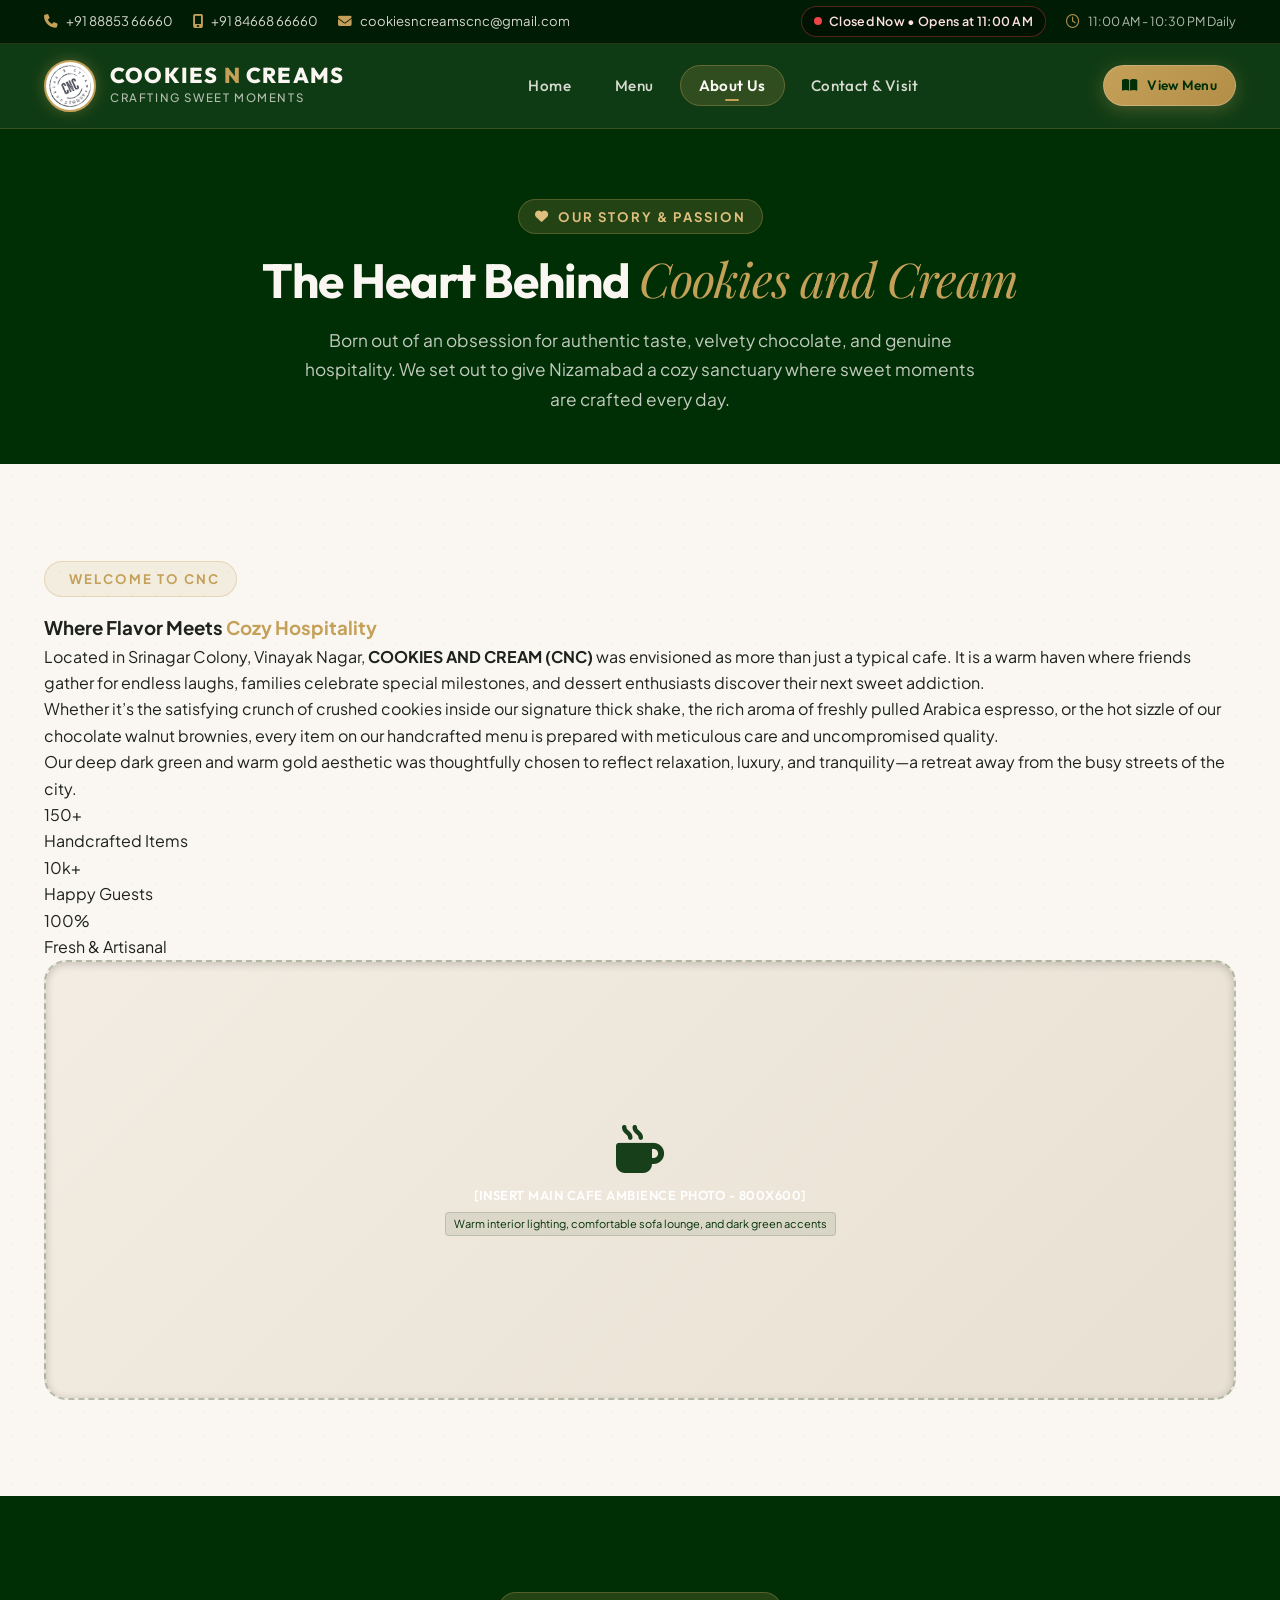
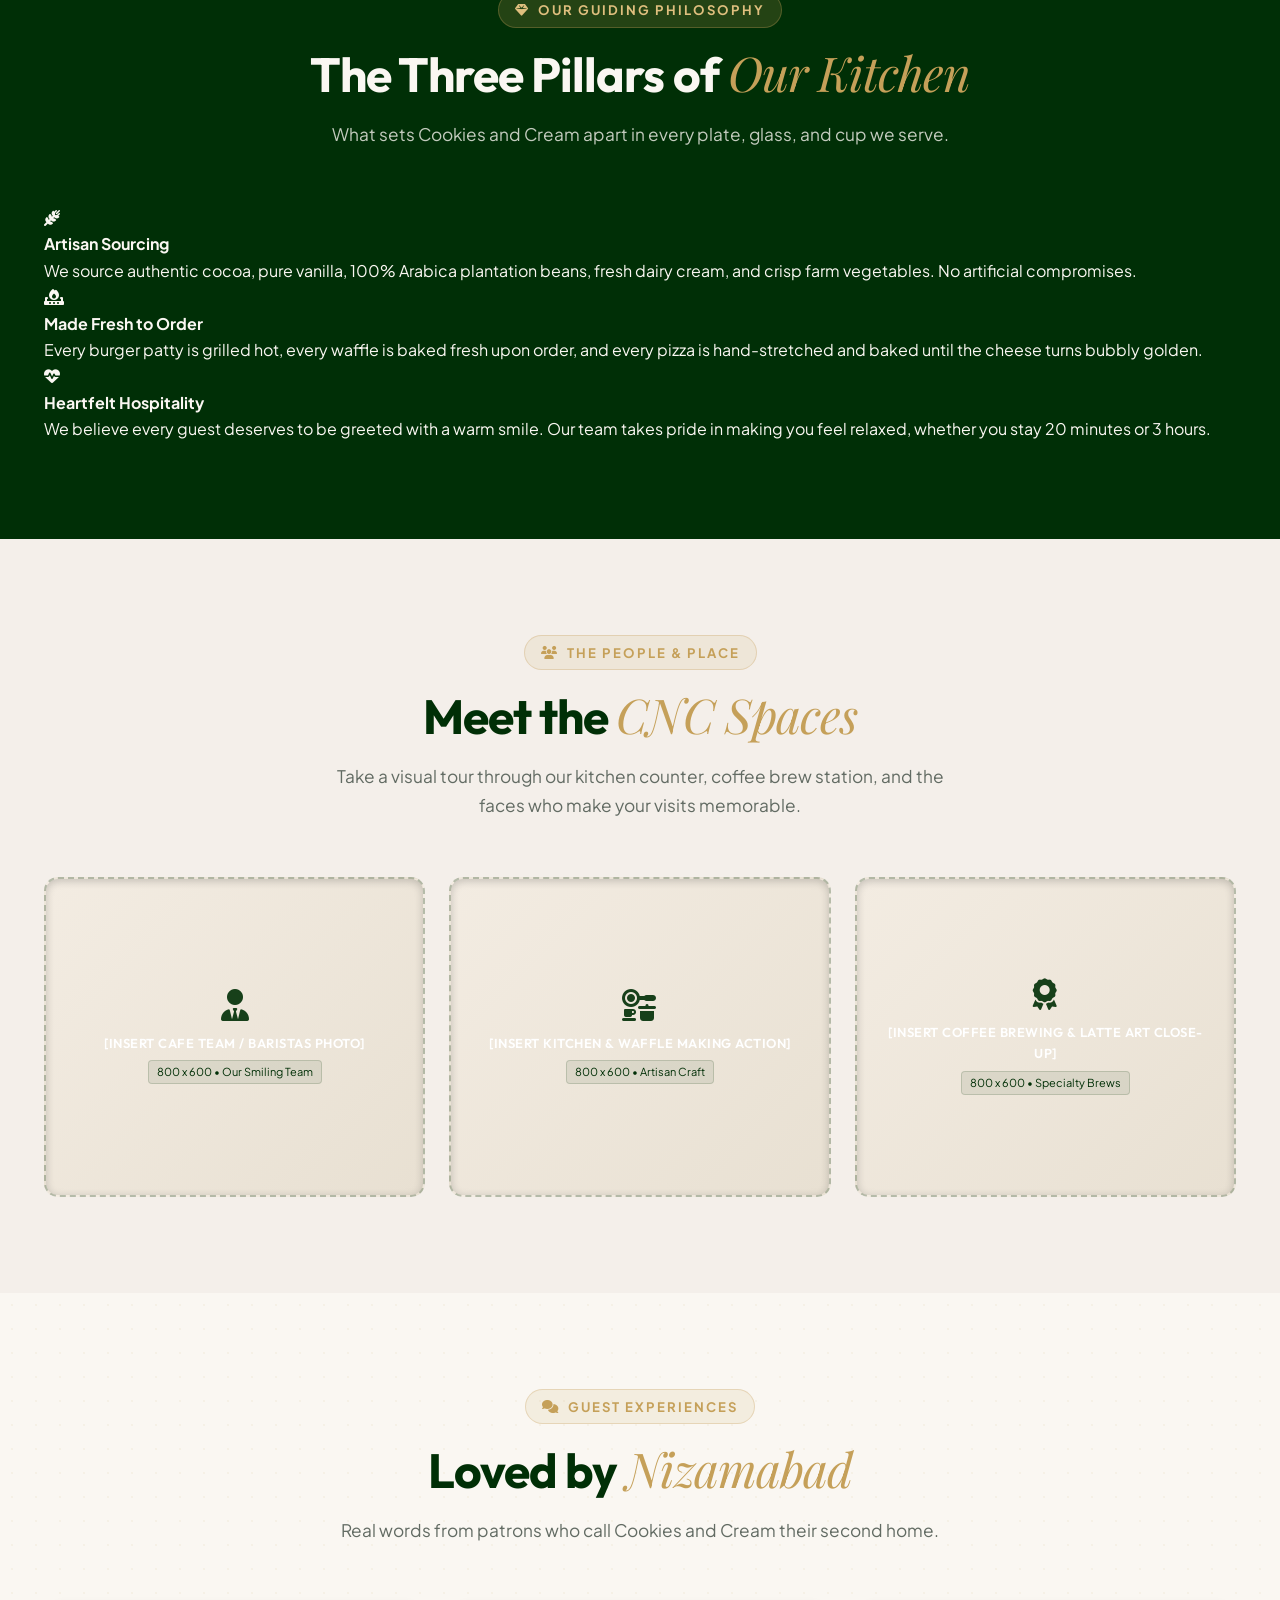
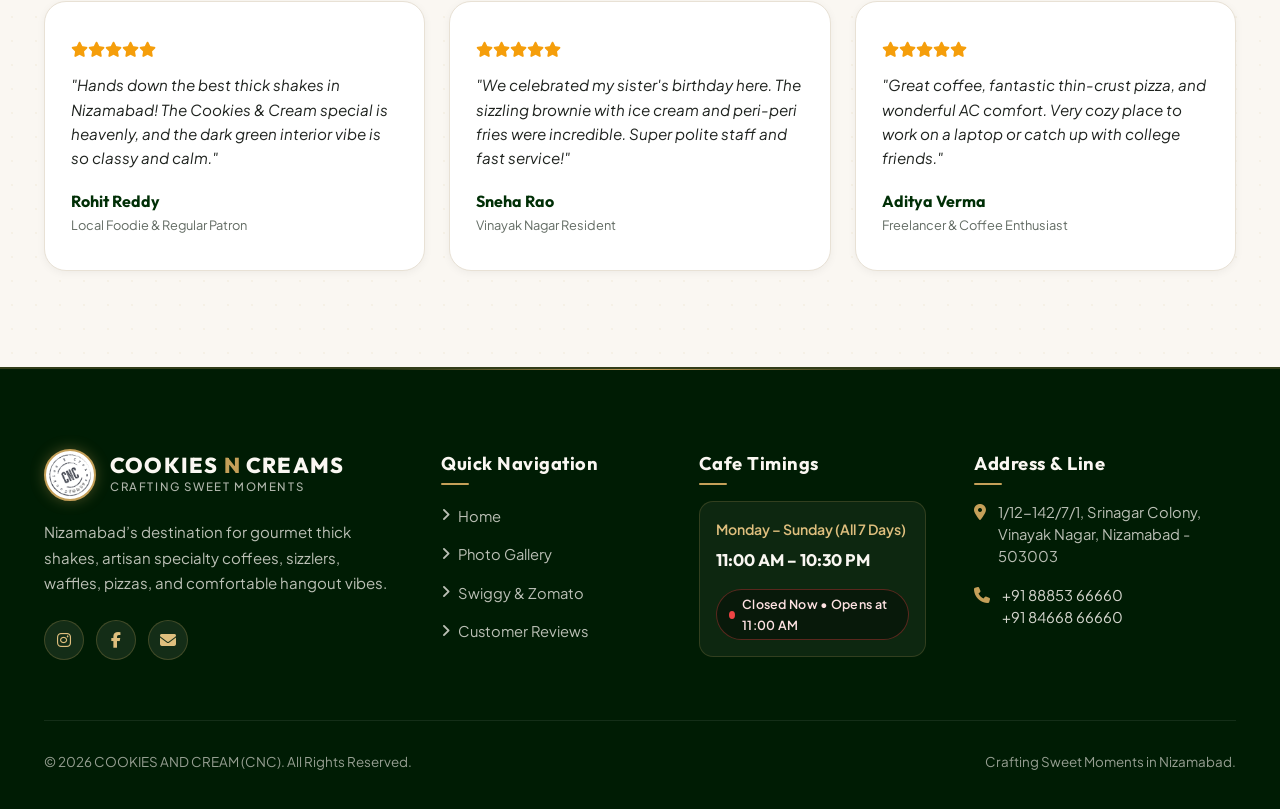
==== commit cfe4c3f0: "Update logo image source paths in about.html" ====
--- a/about.html
+++ b/about.html
@@ -49,7 +49,7 @@
       <nav class="navbar">
         <a href="index.html" class="brand-link">
           <div class="brand-emblem-wrap">
-            <img src="assets/images/logo.png" alt="Cookies and Cream Emblem" class="brand-emblem-img">
+            <img src="./logo.png" alt="Cookies and Cream Emblem" class="brand-emblem-img">
           </div>
           <div class="brand-text-block">
             <span class="brand-title">COOKIES <span>N</span> CREAMS</span>
@@ -292,7 +292,7 @@
         <div class="footer-brand">
           <a href="index.html" class="brand-link">
             <div class="brand-emblem-wrap">
-              <img src="assets/images/logo.png" alt="Cookies and Cream Emblem" class="brand-emblem-img">
+              <img src="./logo.png" alt="Cookies and Cream Emblem" class="brand-emblem-img">
             </div>
             <div class="brand-text-block">
               <span class="brand-title">COOKIES <span>N</span> CREAMS</span>
